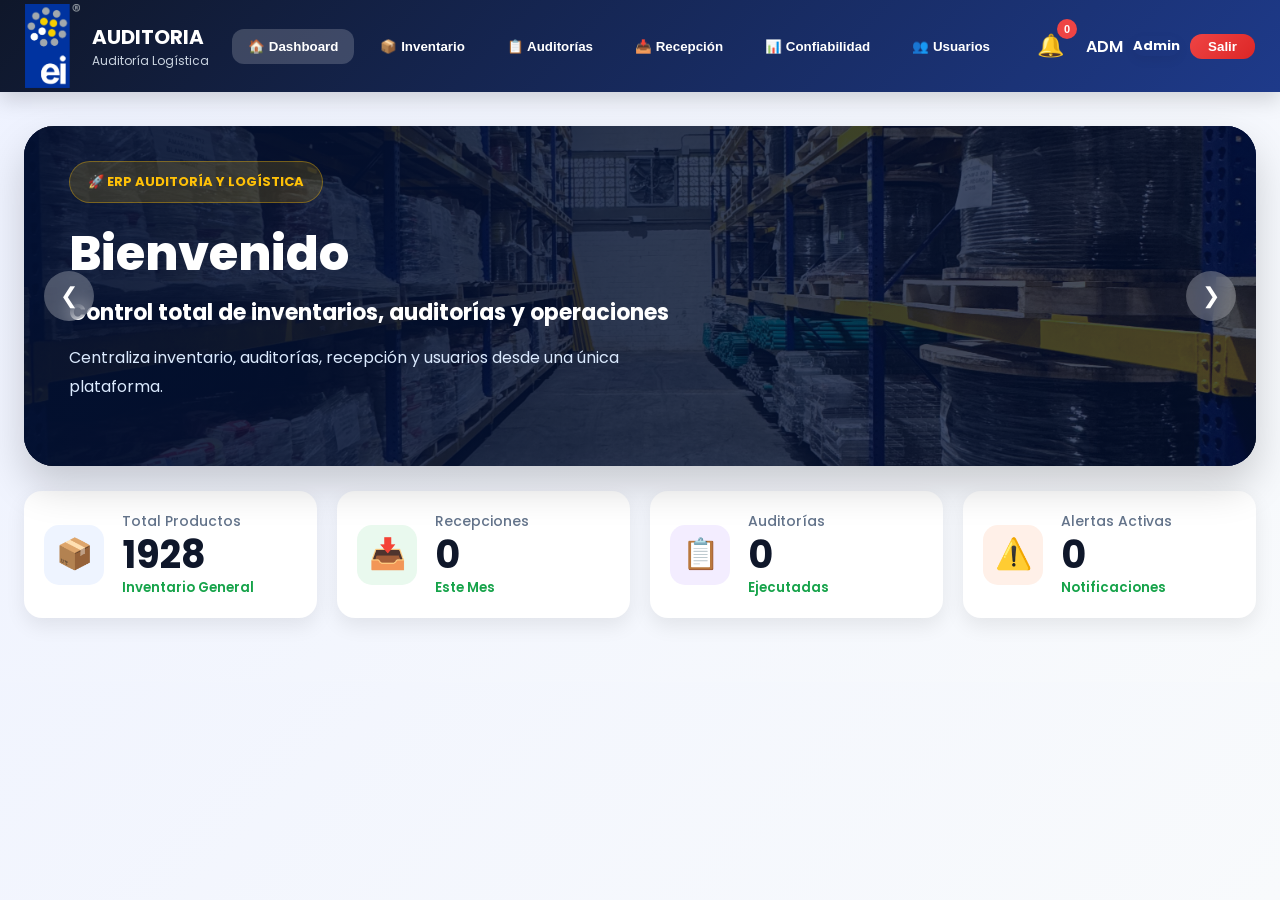
==== dashboard.html @ c4b6c6f2 "Add files via upload" ====
<!DOCTYPE html>  
<head>

<meta charset="UTF-8">
<meta name="viewport" content="width=device-width, initial-scale=1.0">

<title>Audit System</title>

<link rel="stylesheet" href="css/styles.css">
<link rel="stylesheet" href="css/confiabilidad.css">

<link rel="stylesheet"
href="https://cdnjs.cloudflare.com/ajax/libs/font-awesome/6.5.2/css/all.min.css">

</head>
<body>

<div class="dashboard"> 

  <header class="top-navbar">

  <div class="navbar-logo">

    <img
      src="img/logo-electro.png.png"
      alt="Logo"
    >

    <div>

      <h2>AUDITORIA</h2>

      <p>Auditoría Logística</p>

    </div>

  </div>

  <nav class="navbar-menu">

    <button
      id="dashboardMenu"
      class="nav-btn active"
    >
      🏠 Dashboard
    </button>

    <button
      id="inventarioMenu"
      class="nav-btn"
    >
      📦 Inventario
    </button>

    <button
      id="auditoriasMenu"
      class="nav-btn"
    >
      📋 Auditorías
    </button>

    <button
      id="recepcionMenu"
      class="nav-btn"
    >
      📥 Recepción
    </button>
<button
      id="confiabilidadMenu"
      class="nav-btn"
>

      📊 Confiabilidad

</button>
    <button
      id="usuariosMenu"
      class="nav-btn"
    >
      👥 Usuarios
    </button>

  </nav>

  <div class="navbar-actions">

    <div class="hero-notification">

      <button
        class="notification-btn"
        id="campanaBtn"
      >

        🔔

        <span
          class="notification-count"
          id="contadorNotificaciones"
        >
          0
        </span>

      </button>

      <div
        id="panelNotificaciones"
        class="notifications-dropdown"
      >

        <div
          id="listaNotificaciones"
          class="notifications-list"
        ></div>

      </div>

    </div>

    <div class="navbar-user">

<div class="navbar-user">

  <div class="user-avatar">

    <span id="userIniciales">
      ADM
    </span>

  </div>

  <div class="user-info">

    <span id="usuarioNombre">
      Admin
    </span>

  </div>

</div>

    <button
      id="cerrarSesionBtn"
      class="logout-mini"
    >
      Salir
    </button>

  </div>

</header>

  <main class="main-content">
    
    <section class="content" id="mainContent">
<div class="hero-dashboard">

  <div class="hero-controls">

  <button onclick="slideAnterior()">
    ❮
  </button>

  <button onclick="slideSiguiente()">
    ❯
  </button>

</div>

  <div class="hero-slides">

    <div class="hero-slide active">
      <img src="img/imagem.jpg.jpg">
    </div>

    <div class="hero-slide">
      <img src="img/imagen2.jpg">
    </div>

    <div class="hero-slide">
      <img src="img/imagen22.jpg">
    </div>

  </div>

  <div class="hero-overlay"></div>

  <div class="hero-content">

    <div class="hero-left">

      <span class="hero-badge">
        🚀 ERP AUDITORÍA Y LOGÍSTICA
      </span>

      <h1>
        Bienvenido
        <span id="heroUsuario"></span>
      </h1>

      <h2>
        Control total de inventarios, auditorías y operaciones
      </h2>

      <p>
        Centraliza inventario, auditorías, recepción y usuarios
        desde una única plataforma.
      </p>

    </div>

  </div>

</div>

<div class="dashboard-kpis">

  <div class="dashboard-kpi products">

    <div class="kpi-icon">
      📦
    </div>

    <div class="kpi-info">

      <span>
        Total Productos
      </span>

      <strong id="heroInventario">
        1928
      </strong>

      <small>
        Inventario General
      </small>

    </div>

  </div>

  <div class="dashboard-kpi recepciones">

    <div class="kpi-icon">
      📥
    </div>

    <div class="kpi-info">

      <span>
        Recepciones
      </span>

      <strong id="heroRecepciones">
        0
      </strong>

      <small>
        Este Mes
      </small>

    </div>

  </div>

  <div class="dashboard-kpi auditorias">

    <div class="kpi-icon">
      📋
    </div>

    <div class="kpi-info">

      <span>
        Auditorías
      </span>

      <strong id="heroAuditorias">
        0
      </strong>

      <small>
        Ejecutadas
      </small>

    </div>

  </div>

  <div class="dashboard-kpi alertas">

    <div class="kpi-icon">
      ⚠️
    </div>

    <div class="kpi-info">

      <span>
        Alertas Activas
      </span>

      <strong id="heroNovedades">
        0
      </strong>

      <small>
        Notificaciones
      </small>

    </div>

  </div>

</div>

    </section>

  </main>

</div>

<!-- =========================
LIBRERIAS
========================= -->

<script src="https://cdnjs.cloudflare.com/ajax/libs/xlsx/0.18.5/xlsx.full.min.js"></script>

<script src="https://cdnjs.cloudflare.com/ajax/libs/jspdf/2.5.1/jspdf.umd.min.js"></script>
<script src="https://cdn.jsdelivr.net/npm/@supabase/supabase-js@2"></script>

<script src="../js/dashboard-recepcion.js"></script>
<!-- =========================
GLOBAL
========================= -->

<!-- =========================
DASHBOARD
========================= -->

<script
  src="js/dashboard.js?v=30"
  defer
></script>

</body>
</html>
---- css/styles.css ----
/* =========================
IMPORT FUENTE
========================= */

@import url('https://fonts.googleapis.com/css2?family=Poppins:wght@300;400;500;600;700&display=swap');

/* =========================
RESET
========================= */

*{
  margin:0;
  padding:0;
  box-sizing:border-box;
  
}

html,
body{

  width:100%;
  min-height:100%;

  overflow-x:hidden;

  background:
  linear-gradient(
    135deg,
    #eef2ff,
    #f8fafc
  );

  font-family:'Poppins',sans-serif;

  color:#0f172a;

}

/* =========================
LAYOUT
========================= */


/* =========================
SIDEBAR
========================= */




.logo img{

  width:55px;

  margin:0;

}

.logo h2{

  color:white;

  font-size:18px;

  margin:0;

}

.logo p{

  color:#cbd5e1;

  font-size:11px;

}


.sidebar li:hover{

  background:
  rgba(255,255,255,.08);

  transform:
  translateX(3px);

}

.sidebar .active{

  background:
  linear-gradient(
    135deg,
    #2563eb,
    #1d4ed8
  );

}

.logout-btn:hover{

  transform:
  translateY(-2px);

}

/* =========================
MAIN
========================= */



/* =========================
TOPBAR
========================= */

.topbar{

  height:76px;

  background:
  rgba(255,255,255,.92);

  backdrop-filter:blur(12px);

  display:flex;

  align-items:center;

  justify-content:space-between;

  padding:0 26px;

  position:sticky;

  top:0;

  z-index:999;

  border-bottom:
  1px solid #e2e8f0;

}

.topbar h1{

  font-size:26px;

  font-weight:700;

}

.topbar-right{

  display:flex;

  align-items:center;

  gap:14px;

}

.user-info{

  border-radius:14px;

  font-weight:700;

  font-size:13px;

  box-shadow:
  0 4px 12px rgba(0,0,0,.06);

}

/* =========================
CONTENT
========================= */

.content{

  padding:24px;

}

/* =========================
WELCOME
========================= */

.welcome-banner{

  background:
  linear-gradient(
    135deg,
    #0f172a,
    #2563eb
  );

  border-radius:24px;

  padding:28px;

  color:white;

  margin-bottom:24px;

}

.welcome-left{

  display:flex;

  align-items:center;

  gap:20px;

}

.welcome-icon{

  width:68px;
  height:68px;

  border-radius:18px;

  background:
  rgba(255,255,255,.12);

  display:flex;

  align-items:center;

  justify-content:center;

  font-size:28px;

}

.welcome-banner h1{

  font-size:32px;

  margin-bottom:6px;

}
.welcome-banner p{

  font-size:14px;

  line-height:1.7;

}
/* =========================
CARDS
========================= */

.module-card,
.dashboard-card,
.kpi-card{

  background:white;

  border-radius:20px;

  border:
  1px solid #e2e8f0;

  padding:20px;

  margin-bottom:20px;

  box-shadow:
  0 4px 16px rgba(15,23,42,.06);

}

.dashboard-grid{

  display:grid;

  grid-template-columns:
  repeat(auto-fit,minmax(220px,1fr));

  gap:18px;

}

.dashboard-card{

  transition:.25s;

  cursor:pointer;

}

.dashboard-card:hover{

  transform:
  translateY(-4px);

}

.card-icon{

  width:58px;
  height:58px;

  border-radius:16px;

  background:
  linear-gradient(
    135deg,
    #dbeafe,
    #bfdbfe
  );

  display:flex;

  align-items:center;

  justify-content:center;

  font-size:24px;

  margin-bottom:14px;

}
.dashboard-card h3{

  font-size:20px;

  margin-bottom:8px;

}

.dashboard-card p{

  color:#64748b;

  line-height:1.6;

  font-size:13px;

}

/* =========================
KPI
========================= */

.kpi-grid{

  display:grid;

  grid-template-columns:
  repeat(auto-fit,minmax(150px,1fr));

  gap:14px;

}

.kpi-card span{

  font-size:12px;

  color:#64748b;

}
.kpi-card h3{

  font-size:24px;

  margin-top:6px;

}
/* =========================
FORMS
========================= */

.form-grid{

  display:grid;

  grid-template-columns:
  repeat(auto-fit,minmax(220px,1fr));

  gap:16px;

}

.input-group{

  display:flex;

  flex-direction:column;

}

.input-group label{

  margin-bottom:6px;

  font-size:13px;

  font-weight:600;

}

.input-group input,
.input-group select,
.input-group textarea{

  width:100%;

  padding:13px 14px;

  border:
  1px solid #cbd5e1;

  border-radius:14px;

  font-size:13px;

  transition:.25s;

}

.input-group input:focus,
.input-group select:focus,
.input-group textarea:focus{

  outline:none;

  border-color:#2563eb;

  box-shadow:
  0 0 0 4px rgba(37,99,235,.10);

}

/* =========================
BUTTONS
========================= */

.button-group{

  display:flex;

  gap:8px;

  flex-wrap:wrap;

  margin-top:18px;

}
.btn-primary,
.btn-success,
.btn-danger,
.btn-editar,
.btn-eliminar,
.btn-pdf,
.btn-ver{

  display:inline-flex;
  align-items:center;
  justify-content:center;

  min-width:72px;

  height:34px;

  padding:0 14px;

  border:none;

  border-radius:12px;

  font-size:11px;

  font-weight:700;

  cursor:pointer;

  transition:.25s;

  box-shadow:
  0 4px 10px rgba(0,0,0,.10);

}

.btn-primary,
.btn-ver{

  background:
  linear-gradient(
    135deg,
    #0f172a,
    #2563eb
  );

  color:white;

}

.btn-success{

  background:
  linear-gradient(
    135deg,
    #10b981,
    #059669
  );

  color:white;

}

.btn-danger,
.btn-eliminar{

  background:
  linear-gradient(
    135deg,
    #ef4444,
    #dc2626
  );

  color:white;

}

.btn-editar{

  background:
  linear-gradient(
    135deg,
    #facc15,
    #eab308
  );

  color:#111827;

}

.btn-pdf{

  background:
  linear-gradient(
    135deg,
    #111827,
    #1e3a8a
  );

  color:white;

}

.btn-success:hover,
.btn-danger:hover,
.btn-editar:hover,
.btn-eliminar:hover,
.btn-pdf:hover,
.btn-ver:hover{

  transform:
  translateY(-2px);

}

/* =========================
TABLAS
========================= */

.table-container{

  overflow-x:auto;

}

table{

  width:100%;

  border-collapse:collapse;

}

thead{

  background:
  linear-gradient(
    135deg,
    #0f172a,
    #1e3a8a
  );

  color:white;

}

th{

  padding:14px 10px;

  text-align:center;

  font-size:12px;

  white-space:nowrap;

}

td{
font-size:12px;

  line-height:1.5;

  vertical-align:middle;

  text-align:center;

}

tbody tr{

  border-bottom:
  1px solid #eef2ff;

}

tbody tr:hover{

  background:
  rgba(37,99,235,.04);

}

.acciones-tabla{

  display:flex;

  align-items:center;

  justify-content:center;

  gap:6px;

  flex-wrap:wrap;

}

/* =========================
ESTADOS
========================= */

.estado-pendiente,
.estado-revision,
.estado-cerrado,
.estado-dañado,
.estado-faltante,
.estado-sobrante{

  padding:7px 12px;

  border-radius:30px;

  font-size:11px;

  font-weight:700;

  display:inline-flex;

  align-items:center;

  justify-content:center;

}

.estado-pendiente{

  background:#fee2e2;

  color:#dc2626;

}

.estado-revision{

  background:#fef3c7;

  color:#d97706;

}

.estado-cerrado{
  
  color:#16a34a;

}

.estado-dañado{

  background:#fee2e2;

  color:#dc2626;

}

.estado-faltante{

  background:#ffedd5;

  color:#ea580c;

}


.estado-sobrante{

  background:#dbeafe;

  color:#2563eb;

}


/* =========================
NOTIFICACIONES PREMIUM
========================= */

.notifications-container{

  position: relative;

  display: flex;

  align-items: center;

}

.notification-btn{

  width:42px;

  height:42px;

  border:none;

  background:transparent;

  color:white;

  font-size:22px;

  cursor:pointer;

  position:relative;

  box-shadow:none;

}


.notification-btn:hover{

  transform: translateY(-3px);

  background: linear-gradient(
    135deg,
    #2563eb,
    #1d4ed8
  );

}

.notification-count{

  position:absolute;

  top:-6px;

  right:-6px;

  width:20px;

  height:20px;

  border-radius:50%;

  background:#ef4444;

  color:white;

  font-size:11px;

  font-weight:700;

  display:flex;

  align-items:center;

  justify-content:center;

}

.notifications-dropdown{

  position: absolute;

  top: 68px;

  right: 0;

  width: 380px;

  max-height: 500px;

  overflow: hidden;

  border-radius: 22px;

  background: rgba(15,23,42,0.97);

  backdrop-filter: blur(12px);

  border: 1px solid rgba(255,255,255,0.08);

  box-shadow:
  0 20px 45px rgba(0,0,0,0.35);

  opacity: 0;

  visibility: hidden;

  transform: translateY(-10px);

  transition: all 0.3s ease;

  z-index: 9999;

}

.notifications-dropdown.active{

  opacity: 1;

  visibility: visible;

  transform: translateY(0);

}

.notifications-header{

  display: flex;

  align-items: center;

  justify-content: space-between;

  padding: 18px 20px;

  border-bottom: 1px solid rgba(255,255,255,0.08);

}


.notifications-header h3{

  color:white;

}


.btn-limpiar-noti{

  border:none;

  padding:8px 14px;

  border-radius:10px;

  background:rgba(255,255,255,.15);

  color:white;

  cursor:pointer;

}


.notifications-list{

  max-height:420px;

  overflow-y:auto;

  padding:12px;

}


.notificacion-item{

  padding:16px;

  margin-bottom:12px;

  border-radius:16px;

  background:rgba(255,255,255,.05);

  border:1px solid rgba(255,255,255,.06);

}


.notificacion-item p{

  color:#f8fafc;

  font-size:14px;

  line-height:1.5;

  margin-bottom:8px;

}


.notificacion-item span{

  color:#94a3b8;

  font-size:12px;

}

/* =========================
RESPONSIVE
========================= */

@media(max-width:1024px){

  .sidebar{
    width:220px;
  }

  .main-content{
    margin-left:220px;
    width:calc(100% - 220px);
  }

}





@media(max-width:768px){

  .dashboard{
    flex-direction:column;
  }

  .sidebar{
    position:relative;
    width:100%;
    height:auto;
  }

  .main-content{
    margin-left:0;
    width:100%;
  }

  .topbar{
    flex-direction:column;
    align-items:flex-start;
    gap:15px;
    height:auto;
    padding:16px;
  }

  .content{
    padding:16px;
  }

  .form-grid{
    grid-template-columns:1fr;
  }

  .notifications-dropdown{

    width:95vw;

    right:-15px;

  }

 .modal-gestion-content{

width:90%;

max-width:900px;

max-height:85vh;

overflow-y:auto;

border-radius:24px;

}

}

/* =====================================
INFORMACION PRODUCTO PREMIUM
===================================== */

.producto-layout{

  display:grid;

  grid-template-columns:
  1.8fr 220px;

  gap:18px;

  align-items:stretch;

}





.producto-info{

  display:grid;

  grid-template-columns:
  repeat(2,minmax(220px,1fr));

  gap:14px;

}





.info-card{

  background:
  linear-gradient(
    135deg,
    #f8fafc,
    #eef2ff
  );

  border:
  1px solid #dbeafe;

  border-radius:18px;

  padding:18px;

  min-height:95px;

  display:flex;

  flex-direction:column;

  justify-content:center;

}





.info-card span{

  font-size:12px;

  color:#64748b;

  margin-bottom:6px;

}





.info-card strong{

  font-size:18px;

  color:#0f172a;

  word-break:break-word;

}





.diferencia-card{

  background:
  linear-gradient(
    135deg,
    #0f172a,
    #2563eb
  );

  border-radius:20px;

  color:white;

  display:flex;

  flex-direction:column;

  justify-content:center;

  align-items:center;

  padding:20px;

}





.diferencia-card span{

  font-size:13px;

  opacity:.85;

  margin-bottom:8px;

}





.diferencia-card h2{

  font-size:42px;

  font-weight:700;

}





@media(max-width:900px){

  .producto-layout{

    grid-template-columns:1fr;

  }

  .producto-info{

    grid-template-columns:1fr;

  }

}

/* =====================================
PERMISOS USUARIOS PREMIUM
===================================== */

.permisos-container{

  margin-top:30px;

  display:grid;

  grid-template-columns:
  repeat(auto-fit,minmax(280px,1fr));

  gap:20px;

}





.permisos-title{

  grid-column:1/-1;

  font-size:24px;

  font-weight:700;

  color:#0f172a;

  margin-bottom:10px;

}





.permiso-card{

  background:
  linear-gradient(
    135deg,
    #ffffff,
    #f8fafc
  );

  border:
  1px solid #dbeafe;

  border-radius:22px;

  padding:22px;

  box-shadow:
  0 8px 24px rgba(15,23,42,.06);

  transition:.25s;

}





.permiso-card:hover{

  transform:
  translateY(-4px);

  box-shadow:
  0 14px 30px rgba(37,99,235,.12);

}





.permiso-card h4{

  font-size:20px;

  font-weight:700;

  margin-bottom:18px;

  color:#0f172a;

}





.permiso-item{

  display:flex;

  align-items:center;

  justify-content:space-between;

  margin-bottom:12px;

  padding:10px 12px;

  border-radius:14px;

  background:#f8fafc;

  border:
  1px solid #e2e8f0;

}





.permiso-item span{

  font-size:14px;

  font-weight:600;

  color:#334155;

}

/* =====================================
SWITCH PREMIUM
===================================== */

.switch{

  position:relative;

  display:inline-block;

  width:52px;

  height:28px;

}

.switch input{

  opacity:0;

  width:0;

  height:0;

}

.slider{

  position:absolute;

  cursor:pointer;

  top:0;

  left:0;

  right:0;

  bottom:0;

  background:#cbd5e1;

  transition:.25s;

  border-radius:50px;

}

.slider:before{

  position:absolute;

  content:"";

  height:20px;

  width:20px;

  left:4px;

  bottom:4px;

  background:white;

  transition:.25s;

  border-radius:50%;

  box-shadow:
  0 2px 6px rgba(0,0,0,.2);

}

.switch input:checked + .slider{

  background:
  linear-gradient(
    135deg,
    #2563eb,
    #1d4ed8
  );

}

.switch input:checked + .slider:before{

  transform:
  translateX(24px);

}





/* =====================================
RESPONSIVE
===================================== */

@media(max-width:768px){

  .permisos-container{

    grid-template-columns:1fr;

  }

}





/* =====================================
BOTONES ACCIONES
===================================== */

.btn-accion{

  width:42px;

  height:42px;

  border:none;

  border-radius:12px;

  background:#f8fafc;

  cursor:pointer;

  font-size:16px;

  transition:.25s;

  border:1px solid #e2e8f0;

}

.btn-accion:hover{

  transform:translateY(-2px);

  background:white;

  box-shadow:
  0 8px 18px rgba(0,0,0,.08);

}

.btn-bloqueado{

  opacity:.45;

  cursor:not-allowed !important;

  filter:grayscale(100%);

}

.btn-bloqueado:hover{

  transform:none !important;

}

.gestion-layout{

display:grid;

grid-template-columns:380px 1fr;

gap:24px;

align-items:start;

}

.gestion-formulario{

background:white;

border:1px solid #e2e8f0;

border-radius:20px;

padding:22px;

}

.gestion-historial{

background:white;

border:1px solid #e2e8f0;

border-radius:20px;

padding:22px;

min-height:350px;

}

@media(max-width:900px){

.gestion-layout{


grid-template-columns:1fr;


}

}

/* =====================================
MODAL GESTION ERP
===================================== */

.modal-gestion{

  position:fixed;

  inset:0;

  background:rgba(15,23,42,.75);

  backdrop-filter:blur(8px);

  display:none;

  justify-content:center;

  align-items:center;

  z-index:99999;

  padding:20px;

}

.modal-gestion.active{

  display:flex;

}

.modal-gestion-content{

  width:95%;

  max-width:1200px;

  max-height:90vh;

  overflow:hidden;

  background:white;

  border-radius:24px;

  box-shadow:
  0 30px 80px rgba(0,0,0,.35);

  display:flex;

  flex-direction:column;

}

.modal-gestion-header{

  background:
  linear-gradient(
    135deg,
    #0f172a,
    #1e3a8a
  );

  color:white;

  padding:24px 30px;

  display:flex;

  justify-content:space-between;

  align-items:center;

}

.modal-gestion-header h2{

  font-size:32px;

  margin-bottom:4px;

}

.modal-gestion-header p{

  color:#cbd5e1;

}

.cerrar-modal-btn{

  width:52px;

  height:52px;

  border:none;

  border-radius:14px;

  background:rgba(255,255,255,.12);

  color:white;

  font-size:28px;

  cursor:pointer;

}

.modal-gestion-body{

  flex:1;

  overflow-y:auto;

  padding:28px;

  background:#f8fafc;

}

.modal-gestion-footer{

  display:flex;

  justify-content:flex-end;

  gap:12px;

  padding:20px 28px;

  background:white;

  border-top:1px solid #e2e8f0;

}

/* =====================================
TIMELINE GESTIÓN COMPRAS
===================================== */

.timeline-item{

  background:#ffffff;

  border:1px solid #e2e8f0;

  border-left:6px solid #2563eb;

  border-radius:18px;

  padding:18px;

  margin-bottom:18px;

  box-shadow:
  0 6px 18px rgba(15,23,42,.06);

  transition:.25s;

}

.timeline-item:hover{

  transform:translateY(-2px);

  box-shadow:
  0 12px 28px rgba(37,99,235,.12);

}

.timeline-comentario{

  color:#334155;

  font-size:14px;

  line-height:1.9;

  word-break:break-word;

}

/* Scroll elegante */

#timelineSeguimiento{

  max-height:600px;

  overflow-y:auto;

  padding-right:6px;

}

#timelineSeguimiento::-webkit-scrollbar{

  width:8px;

}

#timelineSeguimiento::-webkit-scrollbar-track{

  background:#e2e8f0;

  border-radius:20px;

}

#timelineSeguimiento::-webkit-scrollbar-thumb{

  background:#94a3b8;

  border-radius:20px;

}

#timelineSeguimiento::-webkit-scrollbar-thumb:hover{

  background:#64748b;

}

/* Sin historial */

.sin-notificaciones{

  display:flex;

  justify-content:center;

  align-items:center;

  min-height:180px;

  color:#94a3b8;

  font-size:14px;

  font-weight:600;

}



.timeline-top{

  display:flex;

  justify-content:flex-start;

  margin-bottom:14px;

}

.timeline-badge{

  display:inline-flex;

  align-items:center;

  justify-content:center;

  padding:8px 14px;

  border-radius:30px;

  font-size:12px;

  font-weight:700;

}

/* ESTADOS */

.estado-pendiente-badge{

  background:#fee2e2;

  color:#dc2626;

}

.estado-gestion-badge{

  background:#fef3c7;

  color:#b45309;

}

.estado-contacto-badge{

  background:#ffedd5;

  color:#ea580c;

}

.estado-espera-badge{

  background:#dbeafe;

  color:#2563eb;

}

.estado-solucionado-badge{

  background:#dcfce7;

  color:#16a34a;

}

.estado-cerrado-badge{

  background:#bbf7d0;

  color:#15803d;

}

.estado-default{

  background:#e2e8f0;

  color:#475569;

}


/* =====================================
MODAL OBSERVACIÓN ERP
===================================== */

.modal-observacion{
  position: fixed;
  inset: 0;
  background: rgba(15,23,42,.75);
  backdrop-filter: blur(8px);
  display: none;
  justify-content: center;
  align-items: center;
  z-index: 999999;
  padding: 20px;
}

.modal-observacion.active{
  display: flex;
}

.modal-observacion-content{
  width: 95%;
  max-width: 850px;
  max-height: 85vh;
  overflow: hidden;
  background: white;
  border-radius: 24px;
  box-shadow: 0 30px 80px rgba(0,0,0,.35);
  display: flex;
  flex-direction: column;
}

.modal-observacion-header{
  background: linear-gradient(
    135deg,
    #0f172a,
    #1e3a8a
  );
  color: white;
  padding: 24px 30px;
  display: flex;
  justify-content: space-between;
  align-items: center;
}

.modal-observacion-header h2{
  font-size: 28px;
  margin-bottom: 4px;
}

.modal-observacion-header p{
  color: #cbd5e1;
  font-size: 13px;
}

.modal-observacion-body{
  padding: 28px;
  overflow-y: auto;
  flex: 1;
  background: #f8fafc;
  color: #334155;
  line-height: 2;
  font-size: 15px;
  white-space: pre-wrap;
}

.modal-observacion-footer{
  padding: 18px 28px;
  border-top: 1px solid #e2e8f0;
  display: flex;
  justify-content: flex-end;
  background: white;
}

/* =====================================
BOTÓN SIESA
===================================== */

.btn-siesa,
.btn-primary,
.btn-success,
.btn-ver{

  height:33px;

  padding:0 18px;

  border:none;

  border-radius:11px;

  background:
  linear-gradient(
    135deg,
    #0f172a,
    #2563eb
  );

  color:white;

  font-size:11px;

  font-weight:600;

  cursor:pointer;

  transition:.25s;

  box-shadow:
  0 8px 20px rgba(37,99,235,.25);

}

.btn-siesa:hover,
.btn-primary:hover,
.btn-success:hover,
.btn-ver:hover{

  transform:
  translateY(-2px);

}

.btn-siesa:hover{
  transform: translateY(-2px);
  box-shadow: 0 12px 25px rgba(37,99,235,.35);
}

/* =====================================
MODAL ALERTA PREMIUM
===================================== */

.modal-alerta{
  position: fixed;
  inset: 0;
  background: rgba(15,23,42,.75);
  backdrop-filter: blur(8px);
  display: none;
  justify-content: center;
  align-items: center;
  z-index: 999999;
}

.modal-alerta.active{
  display: flex;
}

.modal-alerta-content{
  width: 90%;
  max-width: 700px;
  background: white;
  border-radius: 30px;
  padding: 50px;
  text-align: center;
  position: relative;
  box-shadow: 0 25px 70px rgba(0,0,0,.25);
}

.cerrar-alerta{
  position: absolute;
  top: 20px;
  right: 20px;
  width: 50px;
  height: 50px;
  border: none;
  border-radius: 50%;
  background: #fef2f2;
  color: #ef4444;
  font-size: 24px;
  cursor: pointer;
}

.alerta-icon{
  width: 140px;
  height: 140px;
  margin: auto;
  margin-bottom: 20px;
  border-radius: 50%;
  background: #ffe4e6;
  display: flex;
  justify-content: center;
  align-items: center;
  font-size: 70px;
}

.modal-alerta-content h2{
  font-size: 56px;
  color: #0f172a;
  margin-bottom: 10px;
}

.modal-alerta-content h3{
  font-size: 28px;
  color: #475569;
  margin-bottom: 15px;
}

.modal-alerta-content p{
  color: #64748b;
  font-size: 18px;
  margin-bottom: 30px;
}

.btn-alerta{
  border: none;
  height: 60px;
  padding: 0 40px;
  border-radius: 16px;
  background: linear-gradient(
    135deg,
    #fb7185,
    #f43f5e
  );
  color: white;
  font-size: 20px;
  font-weight: 700;
  cursor: pointer;
}

/* =====================================
MODAL NOVEDADES INVENTARIO
===================================== */

.modal-novedad{
  position: fixed;
  inset: 0;
  background: rgba(15,23,42,.75);
  backdrop-filter: blur(8px);
  display: none;
  justify-content: center;
  align-items: center;
  z-index: 999999;
  padding: 20px;
}

.modal-novedad.active{
  display: flex;
  animation: fadeModal .3s ease;
}

.modal-novedad-content{
  width: 100%;
  max-width: 900px;
  background: white;
  border-radius: 24px;
  overflow: hidden;
  box-shadow: 0 25px 70px rgba(0,0,0,.25);
}

.modal-novedad-header{
  padding: 25px 30px;
  border-bottom: 1px solid #e5e7eb;
  display: flex;
  justify-content: space-between;
  align-items: center;
}

.modal-novedad-header h2{
  margin: 0;
  color: #0f172a;
  font-size: 26px;
}

.modal-novedad-header p{
  margin-top: 5px;
  color: #64748b;
  font-size: 14px;
}

.modal-novedad-body{
  padding: 30px;
}

.modal-novedad-body textarea{
  min-height: 120px;
  resize: vertical;
}

.modal-novedad-footer{
  border-top: 1px solid #e5e7eb;
  padding: 20px 30px;
  display: flex;
  justify-content: flex-end;
  gap: 15px;
}

.cerrar-modal-btn{
  width: 42px;
  height: 42px;
  border: none;
  border-radius: 50%;
  background: #f1f5f9;
  cursor: pointer;
  font-size: 18px;
  transition: .3s;
}

.cerrar-modal-btn:hover{
  background: #e2e8f0;
}

/* =====================================
ANIMACIÓN
===================================== */

@keyframes fadeModal{

  from{
    opacity: 0;
    transform: translateY(20px);
  }

  to{
    opacity: 1;
    transform: translateY(0);
  }

}

/* =====================================
RESPONSIVE
===================================== */

@media(max-width:768px){

  .modal-novedad-content{
    max-height: 90vh;
    overflow: auto;
  }

}

.btn-warning{

  background:
  linear-gradient(
    135deg,
    #ef4444,
    #dc2626
  );

  color:white;

  border:none;

  padding:0 16px;

  height:42px;

  border-radius:14px;

  font-weight:600;

  cursor:pointer;

  transition:.3s;
  font-size: 11px;
    height: 33px;

}

/* ========================================
   HERO DASHBOARD PREMIUM
======================================== */

.hero-dashboard{

  position:relative;

  width:100%;

  min-height:320px;

  border-radius:30px;

  overflow:hidden;

  background:
  linear-gradient(
    90deg,
    rgba(3,17,50,.92),
    rgba(3,17,50,.75)
  ),
   url('../img/imagem.jpg.jpg');

  background-size:cover;

  background-position:center;

  background-repeat:no-repeat;

  box-shadow:
  0 20px 40px rgba(0,0,0,.18);

}

.hero-dashboard{
  position:relative;
  overflow:hidden;
}

.hero-slides{
  position:absolute;
  inset:0;
  z-index:1;
}

.hero-slide{
  position:absolute;
  width:100%;
  height:100%;
  opacity:0;
  transition:opacity 1.5s ease;
}

.hero-slide.active{
  opacity:1;
}

.hero-slide img{
  width:100%;
  height:100%;
  object-fit:cover;
}

.hero-overlay{
  position:absolute;
  inset:0;

  background:
  linear-gradient(
    90deg,
    rgba(3,17,50,.92),
    rgba(3,17,50,.70)
  );

  z-index:2;
}

.hero-content{
  position:relative;
  z-index:3;
}

.hero-content{

  display:flex;

  justify-content:space-between;

  align-items:center;

  gap:50px;

  padding:35px 45px;

  min-height:0px;

}

.hero-left{

  flex:1;

}

.hero-right{

  width:280px;

  display:grid;

  grid-template-columns:1fr 1fr;

  gap:12px;

}

.hero-badge{

  display:inline-flex;

  align-items:center;

  padding:10px 18px;

  background:rgba(255,193,7,.15);

  color:#ffc107;

  border:1px solid rgba(255,193,7,.35);

  border-radius:50px;

  font-size:13px;

  font-weight:700;

  margin-bottom:25px;

}

.hero-left h1{

  font-size:48px;

  line-height:1.1;

  color:white;

  font-weight:800;

  margin-bottom:15px;

}

.hero-left h2{
  font-size:22px;
  margin-bottom:15px;
  color:white;
}

.hero-left p{

  color:#dbeafe;

  font-size:16px;

  line-height:1.8;

  max-width:600px;

  margin-bottom:30px;

}

.hero-buttons{
  display:flex;
  gap:12px;
  margin-top:25px;
}
  color:white;

  font-weight:700;

  cursor:pointer;

}

.btn-secondary{

  height:48px;

  padding:0 24px;

  border:none;

  border-radius:14px;

  background:rgba(255,255,255,.12);

  color:white;

  border:1px solid rgba(255,255,255,.20);

  cursor:pointer;

}

.hero-kpi{

  background:white;

  border-radius:18px;

  padding:14px 18px;

  min-height:95px;

  display:flex;

  flex-direction:column;

  justify-content:center;

  box-shadow:
  0 8px 20px rgba(0,0,0,.10);

}

.hero-kpi span{

  display:block;

  color:#64748b;

  font-size:13px;

  margin-bottom:10px;

}

.hero-kpi strong{

  font-size:34px;

  color:#0f172a;

  font-weight:800;

}

.hero-kpi h2,
.hero-kpi strong{

  font-size:34px;

  font-weight:800;

  margin-top:5px;

}




/* ========================================
   ACCESOS RAPIDOS
======================================== */

.quick-access{

  margin-top:40px;

}

.quick-access h2{

  font-size:32px;

  font-weight:800;

  margin-bottom:25px;

}

.quick-grid{

  display:grid;

  grid-template-columns:
  repeat(auto-fit,minmax(260px,1fr));

  gap:20px;

}

.quick-card{

  background:white;

  border-radius:22px;

  padding:28px;

  cursor:pointer;

  border:1px solid #e2e8f0;

  transition:.3s;

  box-shadow:
  0 8px 25px rgba(0,0,0,.06);

}

.quick-card:hover{

  transform:translateY(-5px);

  box-shadow:
  0 18px 35px rgba(37,99,235,.12);

}

.quick-icon{

  width:60px;

  height:60px;

  border-radius:16px;

  background:
  linear-gradient(
    135deg,
    #2563eb,
    #1d4ed8
  );

  color:white;

  display:flex;

  align-items:center;

  justify-content:center;

  font-size:28px;

  margin-bottom:18px;

}

.quick-card h3{

  font-size:24px;

  margin-bottom:10px;

}

.quick-card p{

  color:#64748b;

  font-size:15px;

}

/* ========================================
   ACTIVIDAD RECIENTE
======================================== */

.activity-panel{

  margin-top:40px;

  background:white;

  border-radius:24px;

  padding:30px;

  border:1px solid #e2e8f0;

  box-shadow:
  0 8px 25px rgba(0,0,0,.06);

}

.activity-header{

  margin-bottom:20px;

}

.activity-header h2{

  font-size:30px;

  font-weight:800;

}

.activity-item{

  display:flex;

  align-items:center;

  gap:15px;

  padding:18px 0;

  border-bottom:
  1px solid #e2e8f0;

}

.activity-item:last-child{

  border-bottom:none;

}

.activity-item span{

  font-size:22px;

}

.activity-item p{

  color:#475569;

}

/* ========================================
RESPONSIVE
======================================== */

@media(max-width:1100px){

.hero-content{

```
flex-direction:column;

align-items:flex-start;
```

}

.hero-right{

```
width:100%;
```

}

}

@media(max-width:768px){

.hero-content{

```
padding:30px;
```

}

.hero-left h1{

```
font-size:42px;

font-weight:800;

margin-bottom:8px;
```

}

.hero-left h2{

```
font-size:24px;
```

}

.hero-kpis-grid{

```
grid-template-columns:1fr;
```

}

.quick-grid{

```
grid-template-columns:1fr;
```

}

}

/* ========================================
PANEL SUPERIOR HERO
======================================== */

.hero-topbar{

display:flex;

justify-content:flex-end;

align-items:center;

gap:12px;

}

/* ========================================
USUARIO
======================================== */

.hero-user{

display:flex;

align-items:center;

gap:10px;

height:50px;

padding:0 16px;

border-radius:16px;

background:rgba(255,255,255,.15);

backdrop-filter:blur(12px);

color:white;

font-weight:600;

}

.hero-avatar{

width:38px;

height:38px;

border-radius:50%;

background:#2563eb;

display:flex;

align-items:center;

justify-content:center;

color:white;

font-size:16px;

}

/* ========================================
CAMPANA
======================================== */

.hero-notification{

position:relative;

}

.hero-notification .notification-btn{

border:none;

border-radius:16px;

background:;

cursor:pointer;

display:flex;

align-items:center;

justify-content:center;

box-shadow:;

}

/* ========================================
KPI DERECHA
======================================== */

.hero-right{

width:420px;

display:flex;

flex-direction:column;

gap:15px;

}

.hero-kpis-grid{

display:grid;

grid-template-columns:repeat(2,1fr);

gap:15px;

}

.hero-kpi{

min-height:120px;

}

.hero-dashboard{

  margin-top:10px;

}


/* ========================================
NAVBAR SUPERIOR ERP
======================================== */

.top-navbar{

  height:92px;

  background:
  linear-gradient(
    135deg,
    #0f172a,
    #1e3a8a
  );

  display:flex;

  align-items:center;

  justify-content:space-between;

  padding:0 25px;

  position:sticky;

  top:0;

  z-index:9999;

  box-shadow:
  0 8px 20px rgba(0,0,0,.15);

}

.navbar-logo{

  display:flex;

  align-items:center;

  gap:12px;

}

.navbar-logo img{

  width:55px;

}

.navbar-logo h2{

  color:white;

  font-size:20px;

  margin:0;

}

.navbar-logo p{

  color:#cbd5e1;

  font-size:12px;

  margin:0;

}

.navbar-menu{

  display:flex;

  align-items:center;

  gap:10px;

}

.nav-btn{

  border:none;

  background:transparent;

  color:white;

  padding:10px 16px;

  border-radius:12px;

  cursor:pointer;

  font-weight:600;

  transition:.25s;

}

.nav-btn:hover{

  background:
  rgba(255,255,255,.12);

}

.nav-btn.active{

  background:
  rgba(255,255,255,.18);

}

.navbar-actions{

  display:flex;

  align-items:center;

  gap:15px;

}

.navbar-user{

  display:flex;

  align-items:center;

  gap:10px;

  color:white;

  font-weight:600;

}

.logout-mini{

  border:none;

  height:25px;

  padding:0 18px;

  border-radius:12px;

  background:
  linear-gradient(
    135deg,
    #ef4444,
    #dc2626
  );

  color:white;

  cursor:pointer;

  font-weight:600;

}

/* ======================================
KPIs NUEVOS DASHBOARD
====================================== */

.dashboard-kpis{

  display:grid;

  grid-template-columns:
  repeat(4,1fr);

  gap:20px;

  margin:25px 0 40px;

}

.dashboard-kpi{

  background:#ffffff;

  border-radius:18px;

  padding:20px;

  display:flex;

  align-items:center;

  gap:18px;

  box-shadow:
  0 8px 20px rgba(0,0,0,.08);

  transition:.25s;

}

.dashboard-kpi:hover{

  transform:
  translateY(-3px);

}

.kpi-icon{

  width:60px;
  height:60px;

  display:flex;

  align-items:center;

  justify-content:center;

  border-radius:15px;

  font-size:30px;

}

.products .kpi-icon{

  background:#eef4ff;

}

.recepciones .kpi-icon{

  background:#e9f9ee;

}

.auditorias .kpi-icon{

  background:#f3edff;

}

.alertas .kpi-icon{

  background:#fff0e8;

}

.kpi-info{

  display:flex;

  flex-direction:column;

}

.kpi-info span{

  color:#64748b;

  font-size:14px;

  font-weight:500;

}

.kpi-info strong{

  font-size:38px;

  color:#0f172a;

  margin:4px 0;

  line-height:1;

}

.kpi-info small{

  color:#16a34a;

  font-weight:600;

}

.dashboard-recepcion-grid{

  display:grid;

  grid-template-columns:
  repeat(4,1fr);

  gap:20px;

  margin-top:20px;

}

.dashboard-box{

  background:#fff;

  border-radius:16px;

  padding:20px;

  box-shadow:
  0 4px 15px rgba(0,0,0,.08);

}

.dashboard-box span{

  color:#64748b;

  font-size:14px;

}

.dashboard-box h2{

  margin-top:10px;

  font-size:32px;

  color:#0f172a;

}

.dashboard-tabla{

  margin-top:25px;

}

#novedadDiferencia{

  font-weight:700;

  text-align:center;

  font-size:18px;

}

.diferencia-faltante{

  color:#dc3545;

}

.diferencia-sobrante{

  color:#28a745;

}

.diferencia-exacto{

  color:#0d6efd;

}

/* =====================================
DIFERENCIA NOVEDAD
===================================== */

#novedadDiferencia{

  width:100%;

  height:52px;

  border:1px solid #dbe2ef;

  border-radius:14px;

  padding:0 15px;

  font-size:18px;

  font-weight:700;

  text-align:center;

  background:#f8fafc;

}

/* FALTANTE */

.diferencia-faltante{

  color:#dc3545 !important;

  background:#ffe5e8 !important;

  border:1px solid #dc3545 !important;

}

/* SOBRANTE */

.diferencia-sobrante{

  color:#198754 !important;

  background:#e7fff0 !important;

  border:1px solid #198754 !important;

}

/* EXACTO */

.diferencia-exacto{

  color:#0d6efd !important;

  background:#eaf3ff !important;

  border:1px solid #0d6efd !important;

}

/* =====================================
GRID MODAL NOVEDAD INVENTARIO
===================================== */

.modal-novedad-grid{

  display:grid;

  grid-template-columns:
  repeat(3,1fr);

  gap:20px;

  margin-bottom:20px;

}

.modal-novedad-grid .input-group{

  width:100%;

}

.modal-novedad-grid input,
.modal-novedad-grid select{

  width:100%;

}

.observacion-full{

  grid-column:1 / -1;

}

.observacion-full textarea{

  width:100%;

  min-height:140px;

}

/* RESPONSIVE */

@media(max-width:900px){

  .modal-novedad-grid{

    grid-template-columns:1fr;

  }

}

.hero-controls{

  position:absolute;

  top:50%;

  left:0;

  width:100%;

  display:flex;

  justify-content:space-between;

  transform:translateY(-50%);

  z-index:5;

  padding:0 20px;

}

.hero-controls button{

  width:50px;

  height:50px;

  border:none;

  border-radius:50%;

  background:rgba(255,255,255,.25);

  color:white;

  font-size:22px;

  cursor:pointer;

  backdrop-filter:blur(10px);

}

/* =====================================
RESPONSIVE LOGIN
===================================== */

@media screen and (max-width: 992px){

  .login-container{

    width:95% !important;

    height:auto !important;

    flex-direction:column !important;

  }

  .login-left,
  .login-right{

    width:100% !important;

    min-height:auto !important;

  }

}

@media screen and (max-width:768px){

  .login-container{

    border-radius:20px;

    overflow:hidden;

  }

  .login-left{

    padding:40px 20px !important;

    text-align:center;

  }

  .login-left h1{

    font-size:48px !important;

  }

  .login-left h2{

    font-size:32px !important;

  }

  .login-left p{

    font-size:18px !important;

  }

  .login-right{

    padding:30px 25px !important;

  }

  .login-right h2{

    font-size:32px !important;

  }

}

@media screen and (max-width:480px){

  .login-left img{

    width:120px !important;

  }

  .login-left h1{

    font-size:38px !important;

  }

  .login-left h2{

    font-size:28px !important;

  }

  .login-right{

    padding:25px 20px !important;

  }

  .login-right h2{

    font-size:26px !important;

  }

  .btn-login{

    width:100%;

  }

}
---- css/confiabilidad.css ----
/*=====================================================
  CONFIABILIDAD DE INVENTARIO — ELECTROINGENIERÍA S.A.S.
  Rediseño visual · Sistema de diseño ERP
  Tipografía: Sora (display) + Inter (texto / datos)
=====================================================*/

@import url('https://fonts.googleapis.com/css2?family=Sora:wght@500;600;700;800&family=Inter:wght@400;500;600;700;800&display=swap');

:root{

    /* ---- Marca ---- */
    --conf-primary:#0039A6;
    --conf-primary-light:#2563EB;
    --conf-primary-dark:#05152E;
    --conf-secondary:#FFD400;

    /* ---- Superficies ---- */
    --conf-white:#FFFFFF;
    --conf-background:#EEF2F9;
    --conf-card:#FFFFFF;
    --conf-surface-soft:#F6F9FF;

    /* ---- Texto ---- */
    --conf-text:#1B2534;
    --conf-text-light:#66748B;
    --conf-text-muted:#97A3B6;

    /* ---- Estados ---- */
    --conf-success:#22C55E;
    --conf-success-bg:#DCFCE7;
    --conf-success-text:#15803D;

    --conf-info:#2563EB;
    --conf-info-bg:#DBEAFE;
    --conf-info-text:#1D4ED8;

    --conf-warning:#F59E0B;
    --conf-warning-bg:#FEF3C7;
    --conf-warning-text:#92400E;

    --conf-orange:#F97316;
    --conf-orange-bg:#FFEDD5;
    --conf-orange-text:#C2410C;

    --conf-danger:#EF4444;
    --conf-danger-bg:#FEE2E2;
    --conf-danger-text:#B91C1C;

    /* ---- Bordes / radios ---- */
    --conf-border:#E3E9F3;
    --conf-radius-sm:10px;
    --conf-radius-md:14px;
    --conf-radius-lg:18px;
    --conf-radius-xl:22px;

    /* ---- Sombra ---- */
    --conf-shadow-sm:0 4px 12px rgba(15,23,42,.05);
    --conf-shadow:0 10px 28px rgba(15,35,80,.08);
    --conf-shadow-lg:0 22px 48px rgba(15,35,80,.14);

    /* ---- Tipografía ---- */
    --conf-font-display:'Sora',system-ui,sans-serif;
    --conf-font-body:'Inter',system-ui,sans-serif;

    /* ---- Transición ---- */
    --conf-ease:cubic-bezier(.4,0,.2,1);

}


/*=====================================================
RESET
=====================================================*/

.conf-module *,
.conf-module *::before,
.conf-module *::after{

    margin:0;
    padding:0;
    box-sizing:border-box;
    font-family:var(--conf-font-body);

}


/*=====================================================
ICONOGRAFÍA (SVG en línea — no depende de CDN externo)
=====================================================*/

.conf-module svg{

    width:1em;
    height:1em;
    flex-shrink:0;
    fill:none;
    stroke:currentColor;
    stroke-linecap:round;
    stroke-linejoin:round;
    vertical-align:-0.15em;

}


/*=====================================================
CONTENEDOR PRINCIPAL
=====================================================*/

.conf-module{

    width:100%;
    max-width:1600px;
    margin:0 auto;
    padding:24px clamp(16px,3vw,32px) 60px;
    display:flex;
    flex-direction:column;
    gap:22px;
    background:var(--conf-background);
    color:var(--conf-text);

}

.conf-module h1,
.conf-module h2,
.conf-module h3,
.conf-module h4{

    font-family:var(--conf-font-display);
    letter-spacing:-.01em;

}


/*=====================================================
ENCABEZADO DEL MÓDULO
=====================================================*/

.conf-module-header{

    display:flex;
    align-items:center;
    justify-content:space-between;
    gap:16px;
    flex-wrap:wrap;

}

.conf-module-header .conf-eyebrow{

    display:flex;
    align-items:center;
    gap:8px;
    color:var(--conf-text-light);
    font-size:13px;
    font-weight:600;

}

.conf-module-header .conf-eyebrow svg{

    color:var(--conf-primary);
    font-size:15px;

}

.conf-module-title{

    font-size:26px;
    font-weight:800;
    color:var(--conf-primary-dark);
    margin-top:4px;

}


/*=====================================================
DASHBOARD — LAYOUT GENERAL
=====================================================*/

.conf-dashboard{

    display:grid;
    grid-template-columns:minmax(0,1fr) 360px;
    gap:22px;
    align-items:start;

}


/*=====================================================
TARJETA RESUMEN (bloque izquierdo)
=====================================================*/

.conf-dashboard-resumen{

    background:var(--conf-card);
    border-radius:var(--conf-radius-xl);
    border:1px solid var(--conf-border);
    box-shadow:var(--conf-shadow);
    overflow:hidden;

}


/*=====================================================
CABECERAS DE TARJETA (genérico, reutilizado en todo el módulo)
=====================================================*/

.conf-card-header{

    padding:22px 26px;
    border-bottom:1px solid var(--conf-border);
    display:flex;
    justify-content:space-between;
    align-items:center;
    gap:16px;
    flex-wrap:wrap;

}

.conf-card-badge{

    display:inline-flex;
    align-items:center;
    gap:6px;
    padding:6px 14px;
    border-radius:999px;
    background:var(--conf-info-bg);
    color:var(--conf-primary);
    font-size:11.5px;
    font-weight:700;
    letter-spacing:.04em;
    text-transform:uppercase;
    margin-bottom:10px;

}

.conf-card-header h2{

    font-size:22px;
    font-weight:700;
    color:var(--conf-primary-dark);
    margin-bottom:6px;

}

.conf-card-header p{

    color:var(--conf-text-light);
    line-height:1.55;
    font-size:14px;
    max-width:46ch;

}


/*=====================================================
KPIs EJECUTIVOS
=====================================================*/

.conf-kpi-grid{

    display:grid;
    grid-template-columns:repeat(3,1fr);
    gap:14px;
    padding:22px;

}

.conf-kpi-card{

    position:relative;
    display:flex;
    align-items:center;
    gap:14px;
    padding:16px 18px;
    background:var(--conf-surface-soft);
    border:1px solid var(--conf-border);
    border-radius:var(--conf-radius-md);
    overflow:hidden;
    transition:transform .25s var(--conf-ease),box-shadow .25s var(--conf-ease);

}

.conf-kpi-card:hover{

    transform:translateY(-3px);
    box-shadow:var(--conf-shadow-sm);
    background:var(--conf-white);

}

.conf-kpi-card::before{

    content:"";
    position:absolute;
    left:0;
    top:0;
    width:4px;
    height:100%;
    background:var(--conf-primary-light);

}

.conf-kpi-icon{

    width:44px;
    height:44px;
    flex-shrink:0;
    display:flex;
    justify-content:center;
    align-items:center;
    border-radius:12px;
    font-size:19px;
    background:var(--conf-info-bg);

}

.conf-kpi-info{

    flex:1;
    min-width:0;

}

.conf-kpi-info span{

    display:block;
    color:var(--conf-text-light);
    font-size:12px;
    font-weight:600;
    margin-bottom:4px;
    white-space:nowrap;
    overflow:hidden;
    text-overflow:ellipsis;

}

.conf-kpi-info h3{

    font-family:var(--conf-font-display);
    font-size:22px;
    font-weight:700;
    color:var(--conf-primary-dark);
    line-height:1.1;
    margin-bottom:3px;
    font-variant-numeric:tabular-nums;

}

.conf-kpi-info small{

    color:var(--conf-text-muted);
    font-size:11.5px;

}

/* Acentos por indicador */
.conf-kpi-card:nth-child(1)::before{ background:#2563EB; }
.conf-kpi-card:nth-child(1) .conf-kpi-icon{ background:#EAF2FF; color:#2563EB; }

.conf-kpi-card:nth-child(2)::before{ background:#22C55E; }
.conf-kpi-card:nth-child(2) .conf-kpi-icon{ background:#EAFBF1; color:#15803D; }

.conf-kpi-card:nth-child(3)::before{ background:#F59E0B; }
.conf-kpi-card:nth-child(3) .conf-kpi-icon{ background:#FFF8E8; color:#92400E; }

.conf-kpi-card:nth-child(4)::before{ background:#8B5CF6; }
.conf-kpi-card:nth-child(4) .conf-kpi-icon{ background:#F4EEFF; color:#6D28D9; }

.conf-kpi-card:nth-child(5)::before{ background:#EF4444; }
.conf-kpi-card:nth-child(5) .conf-kpi-icon{ background:#FFECEC; color:#B91C1C; }

.conf-kpi-card:nth-child(6)::before{ background:#06B6D4; }
.conf-kpi-card:nth-child(6) .conf-kpi-icon{ background:#ECFEFF; color:#0E7490; }


/*=====================================================
PANEL LATERAL (bloque derecho del dashboard)
=====================================================*/

.conf-dashboard-panel{

    display:flex;
    flex-direction:column;
    gap:18px;
    position:sticky;
    top:20px;

}

.conf-panel-box{

    background:var(--conf-card);
    border:1px solid var(--conf-border);
    border-radius:var(--conf-radius-xl);
    padding:22px;
    box-shadow:var(--conf-shadow);

}

.conf-panel-box h3{

    margin-bottom:14px;
    color:var(--conf-primary-dark);
    font-size:16px;
    font-weight:700;

}


/*=====================================================
ÍNDICE GENERAL — pieza distintiva del panel
(FIX: el contenedor no tenía alto propio, así que el
anillo se salía visualmente y tapaba "Avance del Inventario")
=====================================================*/

.conf-indice-wrap{

    position:relative;
    display:flex;
    flex-direction:column;
    justify-content:center;
    align-items:center;
    min-height:180px;
    padding:14px 0 6px;
    isolation:isolate;

}

.conf-indice-wrap::before{

    content:"";
    position:absolute;
    top:50%;
    left:50%;
    transform:translate(-50%,-50%);
    width:158px;
    height:158px;
    border-radius:50%;
    background:conic-gradient(var(--conf-primary-light) 0deg,var(--conf-secondary) 140deg,var(--conf-border) 140deg 360deg);
    -webkit-mask:radial-gradient(closest-side,transparent 74%,#000 75%);
    mask:radial-gradient(closest-side,transparent 74%,#000 75%);
    opacity:.9;
    z-index:0;

}

.conf-indice-principal{

    position:relative;
    z-index:1;
    font-family:var(--conf-font-display);
    font-size:42px;
    font-weight:800;
    color:var(--conf-primary);
    line-height:1;
    font-variant-numeric:tabular-nums;

}

.conf-indice-estado{

    display:flex;
    justify-content:center;
    align-items:center;
    width:100%;
    min-height:38px;
    border-radius:999px;
    background:var(--conf-info-bg);
    color:var(--conf-primary);
    font-weight:700;
    font-size:13px;
    margin:14px 0 12px;
    text-transform:uppercase;
    letter-spacing:.03em;

}

#mensajeGeneral{

    color:var(--conf-text-light);
    line-height:1.6;
    font-size:13.5px;
    text-align:center;

}


/*=====================================================
AVANCE DEL INVENTARIO
=====================================================*/

.conf-progress-card{

    margin-top:16px;

}

.conf-progress-info{

    display:flex;
    justify-content:space-between;
    align-items:center;
    margin-bottom:10px;
    font-size:13px;

}

.conf-progress-info span{ color:var(--conf-text-light); }

.conf-progress-info strong{

    color:var(--conf-primary-dark);
    font-size:15px;

}


/*=====================================================
BARRAS DE PROGRESO (pista + relleno)
FIX: antes ".conf-progress" y ".conf-progress-bar" tenían
exactamente el mismo estilo (misma pista y mismo color de
fondo), así que el relleno cambiaba de ancho por JS pero
era invisible por estar pintado igual que su contenedor.
Ahora la pista y el relleno son visualmente distintos y
las mismas clases sirven tanto en el panel lateral como
en la tabla de historial.
=====================================================*/

.conf-progress,
.conf-progress-bar{

    width:100%;
    height:9px;
    background:#E9EEF7;
    border-radius:999px;
    overflow:hidden;

}

.conf-progress-fill{

    display:block;
    height:100%;
    width:0%;
    border-radius:999px;
    background:linear-gradient(90deg,#22C55E,#2563EB);
    transition:width .5s var(--conf-ease);

}


/*=====================================================
RESUMEN ANUAL
=====================================================*/

.conf-resumen-anual{

    display:grid;
    grid-template-columns:repeat(3,1fr);
    gap:10px;
    margin-top:18px;

}

.conf-resumen-anual div{

    background:var(--conf-surface-soft);
    border:1px solid var(--conf-border);
    border-radius:12px;
    padding:12px 8px;
    text-align:center;

}

.conf-resumen-anual small{

    display:block;
    color:var(--conf-text-light);
    font-size:11px;
    margin-bottom:6px;

}

.conf-resumen-anual strong{

    font-family:var(--conf-font-display);
    font-size:18px;
    color:var(--conf-primary-dark);

}


/*=====================================================
CONFIABILIDAD ACUMULADA
=====================================================*/

.conf-acumulada{

    margin-top:20px;
    padding-top:16px;
    border-top:1px dashed var(--conf-border);
    text-align:center;

}

.conf-acumulada span{

    color:var(--conf-text-light);
    font-size:13px;

}

.conf-acumulada h2{

    margin-top:6px;
    font-family:var(--conf-font-display);
    color:var(--conf-primary);
    font-size:30px;
    font-weight:800;

}


/*=====================================================
BOTONES — escala compacta y coherente
=====================================================*/

.conf-btn-primary,
.conf-btn-secondary{

    display:inline-flex;
    align-items:center;
    justify-content:center;
    gap:8px;
    height:38px;
    padding:0 16px;
    border:none;
    border-radius:var(--conf-radius-sm);
    cursor:pointer;
    font-size:13.5px;
    font-weight:700;
    font-family:var(--conf-font-body);
    transition:transform .2s var(--conf-ease),box-shadow .2s var(--conf-ease),background .2s var(--conf-ease);
    white-space:nowrap;

}

.conf-btn-primary{

    width:100%;
    color:var(--conf-white);
    background:linear-gradient(135deg,var(--conf-primary),var(--conf-primary-light));
    box-shadow:0 8px 18px rgba(0,57,166,.22);

}

.conf-btn-primary:hover{

    transform:translateY(-2px);
    box-shadow:0 12px 22px rgba(37,99,235,.28);

}

.conf-btn-secondary{

    background:var(--conf-info-bg);
    color:var(--conf-primary);

}

.conf-btn-secondary:hover{

    background:var(--conf-primary);
    color:var(--conf-white);
    transform:translateY(-2px);

}


/*=====================================================
DIAGNÓSTICO Y ALERTAS
=====================================================*/

.conf-analysis-grid{

    display:grid;
    grid-template-columns:1fr 1fr;
    gap:20px;

}

.conf-card{

    background:var(--conf-card);
    border:1px solid var(--conf-border);
    border-radius:var(--conf-radius-xl);
    overflow:hidden;
    box-shadow:var(--conf-shadow);

}

.conf-card-body{

    padding:24px 26px;

}

.conf-diagnostico-status{

    display:flex;
    justify-content:center;
    align-items:center;
    min-width:150px;
    height:36px;
    padding:0 16px;
    border-radius:999px;
    background:var(--conf-info-bg);
    color:var(--conf-primary);
    font-size:12px;
    font-weight:700;
    text-transform:uppercase;
    letter-spacing:.03em;

}

#diagnosticoTexto{

    color:var(--conf-text-light);
    line-height:1.75;
    font-size:14.5px;

}


/*=====================================================
ALERTAS
FIX: el JS genera <div class="conf-alert warning|danger|success">
(clases sueltas), mientras el CSS original solo tenía
".conf-alert-item" + ".conf-alert-warning" etc. y nunca
hacían match → las alertas salían sin ningún estilo.
Se agrega el set de clases que el JS realmente usa.
=====================================================*/

.conf-alert-empty{

    height:190px;
    display:flex;
    flex-direction:column;
    justify-content:center;
    align-items:center;
    gap:14px;
    color:var(--conf-text-muted);

}

.conf-alert-empty svg{

    width:46px;
    height:46px;
    color:var(--conf-success);

}

.conf-alert-empty span{ font-size:14px; }

.conf-alert-item,
.conf-alert{

    display:flex;
    gap:13px;
    align-items:flex-start;
    padding:15px 16px;
    margin-bottom:12px;
    border-left:4px solid var(--conf-warning);
    border-radius:var(--conf-radius-md);
    background:var(--conf-surface-soft);
    font-size:13.5px;
    line-height:1.55;
    color:var(--conf-text);

}

.conf-alert-item:last-child,
.conf-alert:last-child{ margin-bottom:0; }

.conf-alert-icon{

    width:38px;
    height:38px;
    flex-shrink:0;
    display:flex;
    justify-content:center;
    align-items:center;
    border-radius:10px;
    background:var(--conf-warning-bg);
    color:var(--conf-warning);
    font-size:18px;

}

.conf-alert-content{ flex:1; min-width:0; }

.conf-alert-content h4{

    margin-bottom:4px;
    color:var(--conf-primary-dark);
    font-size:14px;

}

.conf-alert-content p{

    color:var(--conf-text-light);
    line-height:1.55;
    font-size:13px;

}

.conf-alert-success,
.conf-alert.success{ border-left-color:var(--conf-success); background:var(--conf-success-bg); color:var(--conf-success-text); }
.conf-alert-success .conf-alert-icon{ background:var(--conf-success-bg); color:var(--conf-success-text); }

.conf-alert-warning,
.conf-alert.warning{ border-left-color:#EAB308; background:var(--conf-warning-bg); color:var(--conf-warning-text); }
.conf-alert-warning .conf-alert-icon{ background:var(--conf-warning-bg); color:var(--conf-warning-text); }

.conf-alert-orange,
.conf-alert.orange{ border-left-color:var(--conf-orange); background:var(--conf-orange-bg); color:var(--conf-orange-text); }
.conf-alert-orange .conf-alert-icon{ background:var(--conf-orange-bg); color:var(--conf-orange-text); }

.conf-alert-danger,
.conf-alert.danger{ border-left-color:var(--conf-danger); background:var(--conf-danger-bg); color:var(--conf-danger-text); }
.conf-alert-danger .conf-alert-icon{ background:var(--conf-danger-bg); color:var(--conf-danger-text); }


/*=====================================================
HISTORIAL
=====================================================*/

.conf-history{

    background:var(--conf-card);
    border:1px solid var(--conf-border);
    border-radius:var(--conf-radius-xl);
    overflow:hidden;
    box-shadow:var(--conf-shadow);

}

.conf-history-actions{

    display:flex;
    align-items:center;
    gap:10px;
    flex-wrap:wrap;

}

.conf-history-actions input{

    width:230px;
    height:38px;
    padding:0 14px;
    border:1px solid var(--conf-border);
    border-radius:var(--conf-radius-sm);
    outline:none;
    font-size:13.5px;
    background:var(--conf-surface-soft);
    transition:border-color .2s,box-shadow .2s;

}

.conf-history-actions input::placeholder{ color:var(--conf-text-muted); }

.conf-history-actions input:focus{

    border-color:var(--conf-primary);
    background:var(--conf-white);
    box-shadow:0 0 0 4px rgba(0,57,166,.10);

}

.conf-history-actions .conf-btn-secondary{

    height:38px;
    padding:0 14px;

}


/*=====================================================
TABLA
=====================================================*/

.conf-table-container{ overflow:auto; }

.conf-table{

    width:100%;
    border-collapse:collapse;
    min-width:820px;
    table-layout:fixed;

}

.conf-table thead{ background:var(--conf-surface-soft); }

.conf-table th{

    padding:13px 16px;
    text-align:left;
    color:var(--conf-primary-dark);
    border-bottom:1px solid var(--conf-border);
    font-size:12px;
    font-weight:700;
    text-transform:uppercase;
    letter-spacing:.03em;
    white-space:nowrap;

}

.conf-table td{

    padding:13px 16px;
    border-bottom:1px solid #EEF2F7;
    color:var(--conf-text);
    font-size:13.5px;
    vertical-align:middle;
    overflow:hidden;
    text-overflow:ellipsis;

}

.conf-table tbody tr{ transition:background .2s var(--conf-ease); }
.conf-table tbody tr:hover{ background:var(--conf-surface-soft); }

/* Anchos por columna para un orden visual consistente
   (la columna Inventario ya no se estira a lo ancho de la
   tabla cuando el nombre es corto: ahora tiene un tope fijo
   y el espacio sobrante se reparte entre Fecha/Usuario) */
.conf-table th:nth-child(1),.conf-table td:nth-child(1){ width:64px; }
.conf-table th:nth-child(2),.conf-table td:nth-child(2){ width:100px; }
.conf-table th:nth-child(3),.conf-table td:nth-child(3){ width:200px; }
.conf-table th:nth-child(4),.conf-table td:nth-child(4){ width:170px; }
.conf-table th:nth-child(5),.conf-table td:nth-child(5){ width:90px; text-align:center; }
.conf-table th:nth-child(6),.conf-table td:nth-child(6){ width:130px; text-align:center; }
.conf-table th:nth-child(7),.conf-table td:nth-child(7){ width:110px; }
.conf-table th:nth-child(8),.conf-table td:nth-child(8){ width:140px; }
.conf-table th:nth-child(9),.conf-table td:nth-child(9){ width:120px; text-align:center; }

.conf-table td strong{

    color:var(--conf-text);
    font-weight:700;
    font-variant-numeric:tabular-nums;

}

.conf-table td small{

    display:block;
    color:var(--conf-text-light);
    font-size:11.5px;
    margin:2px 0 6px;

}

.conf-table td .conf-progress{ height:6px; }

.conf-table-empty{

    padding:56px !important;
    text-align:center;

}

.conf-table-empty svg{

    display:block;
    margin:0 auto 12px;
    width:52px;
    height:52px;
    color:#CBD5E1;

}

.conf-table-empty p{ color:var(--conf-text-muted); font-size:14px; }


/*=====================================================
ESTADOS (píldoras — usados en tabla, índice, diagnóstico
y preview del modal)
FIX: el JS asigna clases sueltas (excelente, buena, normal,
critica, alarmante) sin el prefijo "conf-status"/"conf-estado",
por lo que nunca coincidían con el CSS original. Se agrega
la base ".conf-estado" y los modificadores sueltos.
=====================================================*/

.conf-status,
.conf-estado,
.conf-indice-estado,
.conf-diagnostico-status,
.conf-preview-status{

    display:inline-flex;
    justify-content:center;
    align-items:center;
    min-width:112px;
    height:30px;
    padding:0 14px;
    border-radius:999px;
    font-size:11.5px;
    font-weight:700;
    text-transform:uppercase;
    letter-spacing:.03em;

}

.conf-module .excelente,
.conf-status.excelente,
.conf-excelente{ background:var(--conf-success-bg); color:var(--conf-success-text); }

.conf-module .buena,
.conf-status.buena,
.conf-buena{ background:var(--conf-info-bg); color:var(--conf-info-text); }

.conf-module .normal,
.conf-status.normal,
.conf-normal{ background:var(--conf-warning-bg); color:var(--conf-warning-text); }

.conf-module .critica,
.conf-status.critica,
.conf-critica{ background:var(--conf-orange-bg); color:var(--conf-orange-text); }

.conf-module .alarmante,
.conf-status.alarmante,
.conf-alarmante{ background:var(--conf-danger-bg); color:var(--conf-danger-text); }


/*=====================================================
ACCIONES DE TABLA — botones pequeños y centrados
=====================================================*/

.conf-table-actions{

    display:flex;
    justify-content:center;
    align-items:center;
    gap:6px;

}

.conf-table-btn,
.conf-btn-table{

    width:32px;
    height:32px;
    border:none;
    border-radius:9px;
    cursor:pointer;
    display:flex;
    justify-content:center;
    align-items:center;
    font-size:14px;
    background:var(--conf-surface-soft);
    color:var(--conf-text-light);
    transition:transform .2s var(--conf-ease),background .2s,color .2s;

}

.conf-table-btn:hover,
.conf-btn-table:hover{ transform:translateY(-2px); }

.conf-table-btn.ver:hover,
.conf-btn-table.ver:hover,
.conf-btn-view:hover{ background:var(--conf-info); color:var(--conf-white); }

.conf-table-btn.editar:hover,
.conf-btn-table.editar:hover,
.conf-btn-edit:hover{ background:var(--conf-warning); color:var(--conf-white); }

.conf-table-btn.eliminar:hover,
.conf-btn-table.eliminar:hover,
.conf-btn-delete:hover{ background:var(--conf-danger); color:var(--conf-white); }


/*=====================================================
MODAL — NUEVO ANÁLISIS
=====================================================*/

.conf-modal-overlay{

    position:fixed;
    inset:0;
    display:flex;
    justify-content:center;
    align-items:center;
    padding:20px;
    background:rgba(5,21,46,.62);
    backdrop-filter:blur(6px);
    opacity:0;
    visibility:hidden;
    transition:opacity .3s var(--conf-ease),visibility .3s;
    z-index:9999;

}

.conf-modal-overlay.active{

    opacity:1;
    visibility:visible;

}

.conf-modal{

    width:100%;
    max-width:1180px;
    max-height:90vh;
    background:var(--conf-white);
    border-radius:var(--conf-radius-xl);
    overflow:hidden;
    box-shadow:var(--conf-shadow-lg);
    transform:scale(.96);
    transition:transform .3s var(--conf-ease);

}

.conf-modal-overlay.active .conf-modal{ transform:scale(1); }

.conf-modal-content{

    display:flex;
    flex-direction:column;
    height:100%;
    max-height:90vh;

}


/*=====================================================
MODAL — CABECERA
=====================================================*/

.conf-modal-header{

    display:flex;
    justify-content:space-between;
    align-items:center;
    gap:16px;
    padding:24px 28px;
    background:linear-gradient(135deg,var(--conf-primary-dark),var(--conf-primary));
    flex-wrap:wrap;

}

.conf-modal-header .conf-card-badge{

    background:rgba(255,255,255,.14);
    color:var(--conf-secondary);

}

.conf-modal-header h2{

    color:var(--conf-white);
    margin:8px 0;
    font-size:22px;
    font-weight:700;

}

.conf-modal-header p{

    color:rgba(255,255,255,.78);
    line-height:1.6;
    font-size:13.5px;
    max-width:52ch;

}

.conf-btn-close{

    width:38px;
    height:38px;
    flex-shrink:0;
    border:none;
    border-radius:11px;
    cursor:pointer;
    font-size:16px;
    color:var(--conf-white);
    background:rgba(255,255,255,.14);
    transition:transform .25s var(--conf-ease),background .25s,color .25s;

}

.conf-btn-close:hover{

    background:var(--conf-white);
    color:var(--conf-primary);
    transform:rotate(90deg);

}


/*=====================================================
MODAL — CUERPO
=====================================================*/

.conf-modal-body{

    flex:1;
    display:grid;
    grid-template-columns:minmax(0,1fr) 300px;
    gap:22px;
    padding:24px;
    overflow:auto;
    background:var(--conf-background);

}

.conf-modal-form{

    display:flex;
    flex-direction:column;
    gap:18px;

}

.conf-form-card{

    background:var(--conf-white);
    border:1px solid var(--conf-border);
    border-radius:var(--conf-radius-lg);
    overflow:hidden;
    box-shadow:var(--conf-shadow-sm);

}

.conf-form-card h3{

    padding:14px 20px;
    background:var(--conf-surface-soft);
    border-bottom:1px solid var(--conf-border);
    color:var(--conf-primary-dark);
    font-size:14.5px;
    font-weight:700;

}

.conf-form-grid{

    display:grid;
    grid-template-columns:repeat(3,1fr);
    gap:16px;
    padding:20px;

}

.conf-form-group{

    display:flex;
    flex-direction:column;
    gap:6px;
    min-width:0;

}

.conf-form-group-full{ grid-column:1/-1; }

.conf-form-group label{

    color:var(--conf-text);
    font-weight:600;
    font-size:12.5px;

}

.conf-form-group input,
.conf-form-group select{

    height:42px;
    padding:0 13px;
    border:1px solid var(--conf-border);
    border-radius:var(--conf-radius-sm);
    outline:none;
    font-size:13.5px;
    background:var(--conf-white);
    color:var(--conf-text);
    transition:border-color .2s,box-shadow .2s;

}

.conf-form-group input:focus,
.conf-form-group select:focus{

    border-color:var(--conf-primary);
    box-shadow:0 0 0 4px rgba(0,57,166,.10);

}


/*=====================================================
MODAL — PANEL DE RESULTADOS
=====================================================*/

.conf-result-panel{

    position:sticky;
    top:0;
    height:max-content;
    background:var(--conf-white);
    border:1px solid var(--conf-border);
    border-radius:var(--conf-radius-lg);
    padding:20px;
    box-shadow:var(--conf-shadow);

}

.conf-result-panel h3{

    margin-bottom:16px;
    color:var(--conf-primary-dark);
    font-size:16px;
    font-weight:700;

}

.conf-result-item{

    display:flex;
    justify-content:space-between;
    align-items:center;
    gap:10px;
    padding:12px 0;
    border-bottom:1px solid #EEF2F7;

}

.conf-result-item:last-child{ border-bottom:none; }

.conf-result-item span{

    color:var(--conf-text-light);
    font-size:13px;

}

.conf-result-item strong{

    color:var(--conf-primary);
    font-size:15.5px;
    font-weight:700;
    font-variant-numeric:tabular-nums;

}

.conf-preview-status{

    display:flex;
    width:100%;
    min-width:0;
    margin-top:18px;
    padding:13px;
    border-radius:var(--conf-radius-sm);
    text-align:center;
    font-weight:700;
    font-size:13px;
    background:var(--conf-info-bg);
    color:var(--conf-primary);

}


/*=====================================================
MODAL — PIE
=====================================================*/

.conf-modal-footer{

    display:flex;
    justify-content:flex-end;
    gap:12px;
    padding:18px 24px;
    background:var(--conf-white);
    border-top:1px solid var(--conf-border);

}

.conf-modal-footer .conf-btn-primary,
.conf-modal-footer .conf-btn-secondary{

    width:auto;
    min-width:140px;

}


/*=====================================================
SCROLL PERSONALIZADO
=====================================================*/

.conf-table-container::-webkit-scrollbar,
.conf-modal-body::-webkit-scrollbar{

    width:9px;
    height:9px;

}

.conf-table-container::-webkit-scrollbar-track,
.conf-modal-body::-webkit-scrollbar-track{

    background:#F1F5F9;
    border-radius:999px;

}

.conf-table-container::-webkit-scrollbar-thumb,
.conf-modal-body::-webkit-scrollbar-thumb{

    background:#C7D2FE;
    border-radius:999px;

}

.conf-table-container::-webkit-scrollbar-thumb:hover,
.conf-modal-body::-webkit-scrollbar-thumb:hover{

    background:var(--conf-primary);

}


/*=====================================================
TOAST
=====================================================*/

.conf-toast{

    position:fixed;
    right:22px;
    bottom:22px;
    min-width:300px;
    max-width:400px;
    padding:16px 20px;
    border-radius:var(--conf-radius-md);
    background:var(--conf-white);
    display:flex;
    align-items:center;
    gap:13px;
    box-shadow:var(--conf-shadow-lg);
    z-index:99999;
    animation:confToast .3s var(--conf-ease);
    font-size:13.5px;

}

.conf-toast-success{ border-left:5px solid var(--conf-success); }
.conf-toast-warning{ border-left:5px solid var(--conf-warning); }
.conf-toast-error{ border-left:5px solid var(--conf-danger); }


/*=====================================================
LOADER
=====================================================*/

.conf-loader{

    width:40px;
    height:40px;
    border:4px solid #E5E7EB;
    border-top:4px solid var(--conf-primary);
    border-radius:50%;
    animation:confSpin .8s linear infinite;

}


/*=====================================================
FOCO ACCESIBLE
=====================================================*/

.conf-btn-primary:focus-visible,
.conf-btn-secondary:focus-visible,
.conf-btn-close:focus-visible,
.conf-table-btn:focus-visible,
.conf-btn-table:focus-visible,
.conf-history-actions input:focus-visible,
.conf-form-group input:focus-visible,
.conf-form-group select:focus-visible{

    outline:none;
    box-shadow:0 0 0 4px rgba(0,57,166,.22);

}


/*=====================================================
ANIMACIONES
=====================================================*/

@keyframes confFadeUp{

    from{ opacity:0; transform:translateY(16px); }
    to{ opacity:1; transform:translateY(0); }

}

.conf-dashboard-resumen,
.conf-panel-box,
.conf-kpi-card,
.conf-card,
.conf-history{

    animation:confFadeUp .4s var(--conf-ease);

}

@keyframes confSpin{ to{ transform:rotate(360deg); } }

@keyframes confToast{

    from{ opacity:0; transform:translateX(70px); }
    to{ opacity:1; transform:translateX(0); }

}

@media (prefers-reduced-motion:reduce){

    .conf-dashboard-resumen,
    .conf-panel-box,
    .conf-kpi-card,
    .conf-card,
    .conf-history,
    .conf-btn-primary,
    .conf-kpi-card:hover,
    .conf-table-btn,
    .conf-btn-table{

        animation:none !important;
        transition:none !important;

    }

}


/*=====================================================
UTILIDADES
=====================================================*/

.conf-hidden{ display:none !important; }

.conf-center{

    display:flex;
    justify-content:center;
    align-items:center;

}

.conf-text-success{ color:var(--conf-success) !important; }
.conf-text-warning{ color:var(--conf-warning) !important; }
.conf-text-danger{ color:var(--conf-danger) !important; }


/*=====================================================
RESPONSIVE
=====================================================*/

@media (max-width:1300px){

    .conf-dashboard{ grid-template-columns:1fr; }

    .conf-dashboard-panel{ position:static; }

    .conf-modal-body{ grid-template-columns:1fr; }

    .conf-result-panel{ position:static; }

}

@media (max-width:960px){

    .conf-kpi-grid{ grid-template-columns:repeat(2,1fr); }

    .conf-analysis-grid{ grid-template-columns:1fr; }

    .conf-form-grid{ grid-template-columns:repeat(2,1fr); }

}

@media (max-width:768px){

    .conf-module{ padding:18px 14px 48px; }

    .conf-module-header{ flex-direction:column; align-items:flex-start; }

    .conf-history-actions{ flex-direction:column; align-items:stretch; }

    .conf-history-actions input{ width:100%; }

    .conf-history-actions .conf-btn-secondary{ width:100%; }

    .conf-card-header{ flex-direction:column; align-items:flex-start; }

    .conf-table{ table-layout:auto; }

}

@media (max-width:576px){

    .conf-kpi-grid{ grid-template-columns:1fr; }

    .conf-form-grid{ grid-template-columns:1fr; }

    .conf-indice-principal{ font-size:34px; }

    .conf-indice-wrap{ min-height:150px; }

    .conf-indice-wrap::before{ width:130px; height:130px; }

    .conf-modal-header{ flex-direction:column; align-items:flex-start; }

    .conf-resumen-anual{ grid-template-columns:1fr; }

    .conf-modal-footer{ flex-direction:column-reverse; }

    .conf-modal-footer .conf-btn-primary,
    .conf-modal-footer .conf-btn-secondary{ width:100%; }

}
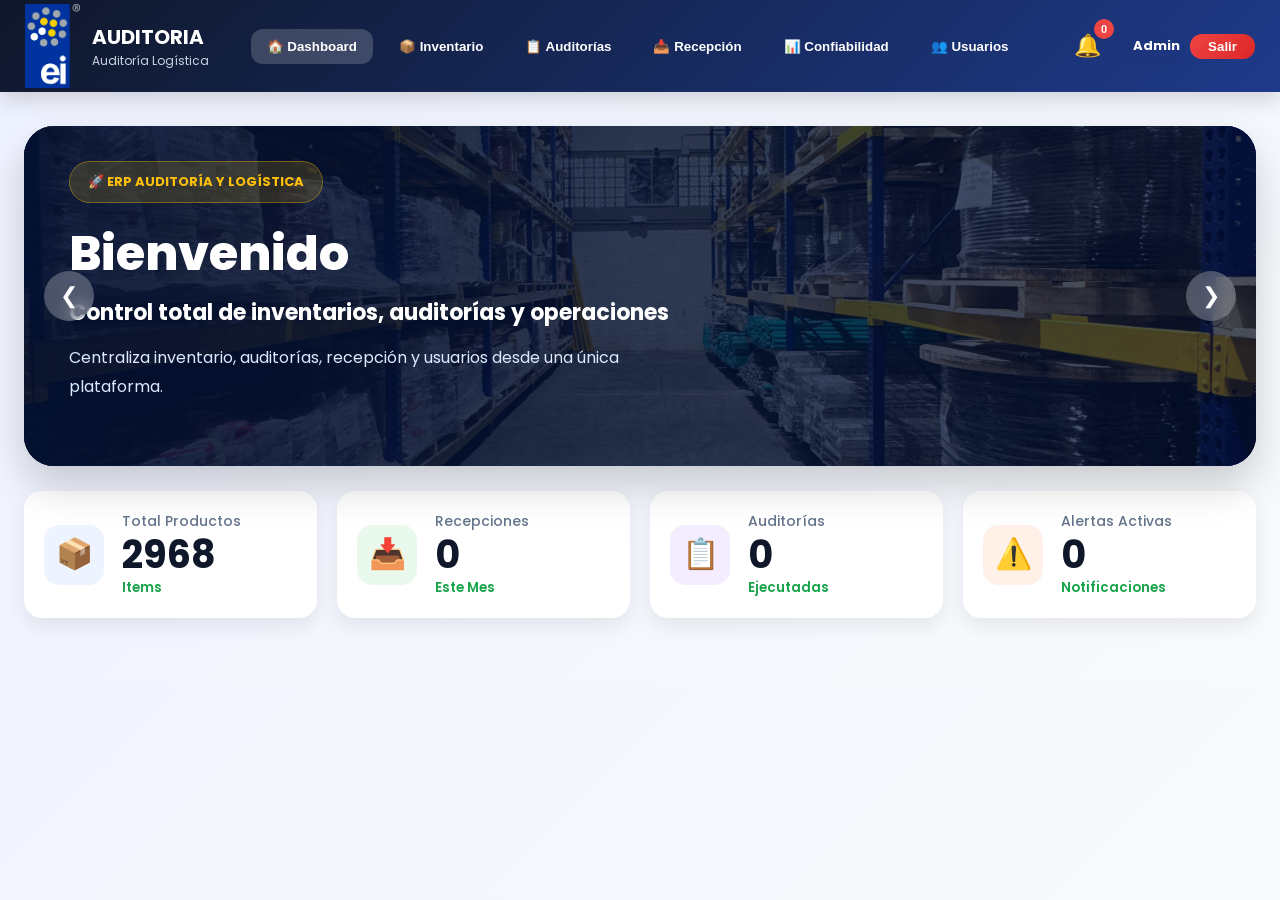
==== commit 65350354: "Fix HTML structure and update dashboard content" ====
--- a/dashboard.html
+++ b/dashboard.html
@@ -8,6 +8,7 @@
 
 <link rel="stylesheet" href="css/styles.css">
 <link rel="stylesheet" href="css/confiabilidad.css">
+  <link rel="stylesheet" href="css/auditorias.css">
 
 <link rel="stylesheet"
 href="https://cdnjs.cloudflare.com/ajax/libs/font-awesome/6.5.2/css/all.min.css">
@@ -122,10 +123,6 @@
 
   <div class="user-avatar">
 
-    <span id="userIniciales">
-      ADM
-    </span>
-
   </div>
 
   <div class="user-info">
@@ -227,11 +224,11 @@
       </span>
 
       <strong id="heroInventario">
-        1928
+        2968
       </strong>
 
       <small>
-        Inventario General
+        Items
       </small>
 
     </div>
--- a/css/auditorias.css
+++ b/css/auditorias.css
@@ -0,0 +1,2211 @@
+/*==================================================
+=            AUDITORÍAS — PREMIUM EDITION
+=            Sistema visual épico, corporativo y de alto nivel
+==================================================*/
+
+/*==================================================
+=            VARIABLES
+==================================================*/
+
+:root{
+
+    --azul:#2563EB;
+    --azul-dark:#1D4ED8;
+    --azul-deep:#0F1E45;
+    --azul-glow:rgba(37,99,235,.35);
+
+    --oro:#F5B93D;
+    --oro-dark:#D89A1D;
+    --oro-glow:rgba(245,185,61,.35);
+
+    --verde:#16A34A;
+    --rojo:#EF4444;
+    --amarillo:#FACC15;
+
+    --gris:#64748B;
+    --gris-claro:#E2E8F0;
+
+    --fondo:#F4F6FB;
+    --texto:#0B1220;
+
+    --blanco:#FFFFFF;
+
+    --radio:22px;
+    --radio-sm:14px;
+
+    --borde:1px solid rgba(15,23,42,.07);
+
+    --sombra-suave:
+        0 2px 8px rgba(15,23,42,.04),
+        0 12px 32px rgba(15,23,42,.06);
+
+    --sombra-hover:
+        0 8px 20px rgba(15,23,42,.06),
+        0 30px 60px rgba(15,23,42,.12);
+
+    --sombra-azul:
+        0 14px 30px rgba(37,99,235,.28);
+
+    --gradiente-principal:
+        linear-gradient(135deg,#1D4ED8 0%,#2563EB 45%,#0F1E45 100%);
+
+    --gradiente-oro:
+        linear-gradient(135deg,#F5B93D 0%,#D89A1D 100%);
+
+    --transicion:.3s cubic-bezier(.22,.9,.32,1);
+
+}
+
+
+/*==================================================
+=            FONDO GLOBAL DEL MÓDULO
+==================================================*/
+
+.module-container{
+
+    display:flex;
+
+    flex-direction:column;
+
+    gap:32px;
+
+    position:relative;
+
+    animation:apareceModulo .5s ease;
+
+}
+
+@keyframes apareceModulo{
+
+    from{
+        opacity:0;
+        transform:translateY(14px);
+    }
+
+    to{
+        opacity:1;
+        transform:translateY(0);
+    }
+
+}
+
+
+/*==================================================
+=            HEADER
+==================================================*/
+
+.module-header{
+
+    display:flex;
+
+    justify-content:space-between;
+
+    align-items:center;
+
+    padding:34px 40px;
+
+    border-radius:26px;
+
+    position:relative;
+
+    overflow:hidden;
+
+    background:var(--gradiente-principal);
+
+    box-shadow:
+        0 20px 45px rgba(15,30,69,.35),
+        inset 0 1px 0 rgba(255,255,255,.08);
+
+}
+
+.module-header::before{
+
+    content:'';
+
+    position:absolute;
+
+    inset:0;
+
+    background:
+        radial-gradient(circle at 15% 20%, rgba(245,185,61,.18), transparent 45%),
+        radial-gradient(circle at 85% 80%, rgba(255,255,255,.10), transparent 50%);
+
+    pointer-events:none;
+
+}
+
+.module-header::after{
+
+    content:'';
+
+    position:absolute;
+
+    top:-40%;
+
+    left:-10%;
+
+    width:60%;
+
+    height:220%;
+
+    background:linear-gradient(
+        115deg,
+        transparent 30%,
+        rgba(255,255,255,.06) 45%,
+        transparent 60%
+    );
+
+    animation:brilloHeader 7s ease-in-out infinite;
+
+}
+
+@keyframes brilloHeader{
+
+    0%{ transform:translateX(-20%); }
+    50%{ transform:translateX(180%); }
+    100%{ transform:translateX(180%); }
+
+}
+
+.header-title{
+
+    display:flex;
+
+    align-items:center;
+
+    gap:20px;
+
+    position:relative;
+
+}
+
+.header-icon{
+
+    width:62px;
+
+    height:62px;
+
+    flex-shrink:0;
+
+    display:flex;
+
+    align-items:center;
+
+    justify-content:center;
+
+    font-size:28px;
+
+    border-radius:18px;
+
+    background:rgba(255,255,255,.12);
+
+    border:1px solid rgba(255,255,255,.22);
+
+    backdrop-filter:blur(8px);
+
+    box-shadow:
+        inset 0 1px 0 rgba(255,255,255,.25),
+        0 10px 24px rgba(0,0,0,.18);
+
+    animation:flotarIcono 4s ease-in-out infinite;
+
+    position:relative;
+
+}
+
+@keyframes flotarIcono{
+
+    0%,100%{ transform:translateY(0); }
+    50%{ transform:translateY(-4px); }
+
+}
+
+.module-header h2{
+
+    margin:0;
+
+    font-size:34px;
+
+    font-weight:800;
+
+    color:#FFFFFF;
+
+    letter-spacing:-.5px;
+
+    position:relative;
+
+}
+
+.module-header p{
+
+    margin-top:8px;
+
+    font-size:15px;
+
+    color:rgba(226,232,240,.85);
+
+    line-height:1.6;
+
+    position:relative;
+
+}
+
+.section-description{
+
+    margin-top:6px;
+
+    font-size:14px;
+
+    color:#94A3B8;
+
+}
+
+
+/*==================================================
+=            CARDS
+==================================================*/
+
+.module-card{
+
+    background:
+        linear-gradient(180deg,#FFFFFF 0%,#FCFDFF 100%);
+
+    border:var(--borde);
+
+    border-radius:var(--radio);
+
+    padding:32px;
+
+    box-shadow:var(--sombra-suave);
+
+    transition:box-shadow var(--transicion), transform var(--transicion);
+
+    position:relative;
+
+    overflow:hidden;
+
+}
+
+.module-card::before{
+
+    content:'';
+
+    position:absolute;
+
+    top:0;
+
+    left:0;
+
+    width:100%;
+
+    height:4px;
+
+    background:var(--gradiente-principal);
+
+    opacity:0;
+
+    transition:opacity var(--transicion);
+
+}
+
+.module-card:hover{
+
+    transform:translateY(-4px);
+
+    box-shadow:var(--sombra-hover);
+
+}
+
+.module-card:hover::before{
+
+    opacity:1;
+
+}
+
+
+/*==================================================
+=            TITULOS DE SECCIÓN
+==================================================*/
+
+.table-header{
+
+    display:flex;
+
+    justify-content:space-between;
+
+    align-items:center;
+
+    margin-bottom:26px;
+
+    flex-wrap:wrap;
+
+    gap:16px;
+
+}
+
+.table-header h3{
+
+    margin:0;
+
+    font-size:22px;
+
+    color:var(--texto);
+
+    font-weight:800;
+
+    position:relative;
+
+}
+
+.table-header-title{
+
+    display:flex;
+
+    align-items:center;
+
+    gap:16px;
+
+}
+
+.card-icon{
+
+    width:46px;
+
+    height:46px;
+
+    flex-shrink:0;
+
+    display:flex;
+
+    align-items:center;
+
+    justify-content:center;
+
+    font-size:20px;
+
+    border-radius:14px;
+
+    background:linear-gradient(135deg,#EFF6FF,#E0E9FF);
+
+    border:1px solid #DCE7FB;
+
+    box-shadow:0 4px 12px rgba(37,99,235,.12);
+
+    transition:var(--transicion);
+
+}
+
+.module-card:hover .card-icon{
+
+    transform:scale(1.06) rotate(-3deg);
+
+    box-shadow:0 8px 18px rgba(37,99,235,.20);
+
+}
+
+
+/*==================================================
+=            HERRAMIENTAS DE TABLA / BÚSQUEDA
+==================================================*/
+
+.table-tools{
+
+    display:flex;
+
+    align-items:center;
+
+    gap:12px;
+
+}
+
+.search-wrapper{
+
+    position:relative;
+
+    display:flex;
+
+    align-items:center;
+
+}
+
+.search-icon{
+
+    position:absolute;
+
+    left:18px;
+
+    font-size:14px;
+
+    opacity:.55;
+
+    pointer-events:none;
+
+}
+
+.input-search{
+
+    height:46px;
+
+    min-width:240px;
+
+    padding:0 18px 0 42px;
+
+    border-radius:999px;
+
+    border:1px solid var(--gris-claro);
+
+    background:#F8FAFC;
+
+    font-size:14px;
+
+    
+
+    transition:var(--transicion);
+
+}
+
+.input-search:hover{
+
+    border-color:#CBD5E1;
+
+}
+
+.input-search:focus{
+
+    outline:none;
+
+    border-color:var(--azul);
+
+    background:#FFFFFF;
+
+    box-shadow:0 0 0 5px var(--azul-glow);
+
+}
+
+
+/*==================================================
+=            FORMULARIOS
+==================================================*/
+
+.form-grid{
+
+    display:grid;
+
+    grid-template-columns:
+    repeat(auto-fit,minmax(260px,1fr));
+
+    gap:24px;
+
+}
+
+.input-group{
+
+    display:flex;
+
+    flex-direction:column;
+
+}
+
+.input-group label{
+
+    margin-bottom:9px;
+
+    font-size:12.5px;
+
+    font-weight:700;
+
+    color:#334155;
+
+    text-transform:uppercase;
+
+    letter-spacing:.7px;
+
+}
+
+
+/*==================================================
+=            INPUTS
+==================================================*/
+
+.input-group input,
+
+.input-group select{
+
+    height:52px;
+
+    padding:0 18px;
+
+    border:1.5px solid #E2E8F0;
+
+    border-radius:var(--radio-sm);
+
+    background:#F8FAFC;
+
+    font-size:14px;
+
+    
+    color:var(--texto);
+
+    transition:var(--transicion);
+
+}
+
+.input-group input:hover,
+
+.input-group select:hover{
+
+    border-color:#B9C4D6;
+
+    background:#FFFFFF;
+
+}
+
+.input-group input:focus,
+
+.input-group select:focus{
+
+    outline:none;
+
+    border-color:var(--azul);
+
+    background:#FFFFFF;
+
+    box-shadow:0 0 0 5px var(--azul-glow);
+
+}
+
+.textarea-group{
+
+    margin-top:26px;
+
+}
+
+.textarea-group textarea{
+
+    min-height:150px;
+
+    width:100%;
+
+    padding:20px;
+
+    border-radius:18px;
+
+    border:1.5px solid #E2E8F0;
+
+    background:#F8FAFC;
+
+    resize:vertical;
+
+    font-size:14px;
+
+    
+
+    color:var(--texto);
+
+    transition:var(--transicion);
+
+}
+
+.textarea-group textarea:focus{
+
+    outline:none;
+
+    border-color:var(--azul);
+
+    background:#FFFFFF;
+
+    box-shadow:0 0 0 5px var(--azul-glow);
+
+}
+
+
+/*==================================================
+=            BOTONES GENERALES
+==================================================*/
+
+.button-group{
+
+    display:flex;
+
+    align-items:center;
+
+    gap:16px;
+
+    margin-top:26px;
+
+    flex-wrap:wrap;
+
+}
+
+.btn-primary{
+
+    position:relative;
+
+    overflow:hidden;
+
+    background:var(--gradiente-principal);
+
+    background-size:200% 200%;
+
+    color:white;
+
+    border:none;
+
+    border-radius:var(--radio-sm);
+
+    padding:15px 30px;
+
+    font-size:14px;
+
+    font-weight:700;
+
+    
+
+    letter-spacing:.3px;
+
+    cursor:pointer;
+
+    box-shadow:var(--sombra-azul);
+
+    transition:transform var(--transicion), box-shadow var(--transicion), background-position .6s ease;
+
+}
+
+.btn-primary::after{
+
+    content:'';
+
+    position:absolute;
+
+    top:0;
+
+    left:-60%;
+
+    width:40%;
+
+    height:100%;
+
+    background:linear-gradient(
+        115deg,
+        transparent,
+        rgba(255,255,255,.35),
+        transparent
+    );
+
+    transform:skewX(-20deg);
+
+    transition:left .6s ease;
+
+}
+
+.btn-primary:hover{
+
+    transform:translateY(-3px);
+
+    background-position:100% 50%;
+
+    box-shadow:
+        0 18px 34px rgba(37,99,235,.38);
+
+}
+
+.btn-primary:hover::after{
+
+    left:130%;
+
+}
+
+.btn-primary:active{
+
+    transform:translateY(-1px);
+
+}
+
+.btn-icon{
+
+    display:inline-flex;
+
+    margin-right:4px;
+
+}
+
+.btn-secondary{
+
+    background:#FFFFFF;
+
+    color:var(--azul-dark);
+
+    border:2px solid var(--azul);
+
+    border-radius:var(--radio-sm);
+
+    padding:13px 26px;
+
+    font-size:14px;
+
+    font-weight:700;
+
+   
+
+    cursor:pointer;
+
+    transition:var(--transicion);
+
+}
+
+.btn-secondary:hover{
+
+    background:var(--azul);
+
+    color:white;
+
+    transform:translateY(-3px);
+
+    box-shadow:0 14px 26px rgba(37,99,235,.25);
+
+}
+
+
+/*==================================================
+=            BOTÓN GUARDAR (FLOTANTE PREMIUM)
+==================================================*/
+
+.guardar-container{
+
+    display:flex;
+
+    justify-content:flex-end;
+
+}
+
+.guardar-container .btn-primary{
+
+    padding:17px 38px;
+
+    font-size:15px;
+
+    border-radius:16px;
+
+    box-shadow:
+        0 18px 40px rgba(37,99,235,.35);
+
+}
+
+
+/*==================================================
+=            TABLA
+==================================================*/
+
+.table-container{
+
+    overflow:auto;
+
+    border-radius:20px;
+
+    border:var(--borde);
+
+    box-shadow:var(--sombra-suave);
+
+}
+
+.table-pro{
+
+    width:100%;
+
+    border-collapse:collapse;
+
+}
+
+.table-pro thead{
+
+    background:var(--gradiente-principal);
+
+    color:white;
+
+}
+
+.table-pro thead th:first-child{
+
+    border-top-left-radius:20px;
+
+}
+
+.table-pro thead th:last-child{
+
+    border-top-right-radius:20px;
+
+}
+
+.table-pro th{
+
+    padding:19px 20px;
+
+    text-align:left;
+
+    font-size:12.5px;
+
+    font-weight:700;
+
+    text-transform:uppercase;
+
+    letter-spacing:.8px;
+
+    white-space:nowrap;
+
+}
+
+.table-pro td{
+
+    padding:17px 20px;
+
+    border-bottom:1px solid #EEF2F7;
+
+    color:#334155;
+
+    font-size:14px;
+
+    vertical-align:middle;
+
+}
+
+.table-pro tbody tr{
+
+    transition:background var(--transicion), transform var(--transicion);
+
+    position:relative;
+
+}
+
+.table-pro tbody tr:nth-child(even){
+
+    background:#FAFBFF;
+
+}
+
+.table-pro tbody tr:hover{
+
+    background:linear-gradient(90deg,#EFF6FF 0%,#F8FBFF 100%) !important;
+
+}
+
+.table-pro tbody tr:last-child td{
+
+    border-bottom:none;
+
+}
+
+.table-pro tbody tr td:first-child{
+
+    border-left:3px solid transparent;
+
+    transition:border-color var(--transicion);
+
+    font-weight:600;
+
+    color:var(--texto);
+
+}
+
+.table-pro tbody tr:hover td:first-child{
+
+    border-left:3px solid var(--azul);
+
+}
+
+.table-pro tbody td[colspan]{
+
+    text-align:center;
+
+    padding:50px 20px;
+
+    color:#94A3B8;
+
+    font-size:14px;
+
+    background:
+        repeating-linear-gradient(
+            135deg,
+            #FAFBFF,
+            #FAFBFF 10px,
+            #F4F6FB 10px,
+            #F4F6FB 20px
+        );
+
+}
+
+
+/*==================================================
+=            BADGES ESTADO
+==================================================*/
+
+.estado-pendiente,
+
+.estado-proceso,
+
+.estado-finalizada{
+
+    display:inline-flex;
+
+    align-items:center;
+
+    justify-content:center;
+
+    gap:6px;
+
+    min-width:112px;
+
+    padding:8px 15px;
+
+    border-radius:999px;
+
+    font-size:12px;
+
+    font-weight:700;
+
+    letter-spacing:.3px;
+
+    box-shadow:0 1px 2px rgba(15,23,42,.06);
+
+}
+
+.estado-pendiente::before,
+
+.estado-proceso::before,
+
+.estado-finalizada::before{
+
+    content:'';
+
+    width:7px;
+
+    height:7px;
+
+    border-radius:50%;
+
+}
+
+.estado-pendiente{
+
+    background:#FEF3C7;
+
+    color:#92400E;
+
+}
+
+.estado-pendiente::before{
+
+    background:#F59E0B;
+
+    box-shadow:0 0 0 4px rgba(245,158,11,.18);
+
+}
+
+.estado-proceso{
+
+    background:#DBEAFE;
+
+    color:#1D4ED8;
+
+}
+
+.estado-proceso::before{
+
+    background:#2563EB;
+
+    box-shadow:0 0 0 4px rgba(37,99,235,.18);
+
+}
+
+.estado-finalizada{
+
+    background:#DCFCE7;
+
+    color:#166534;
+
+}
+
+.estado-finalizada::before{
+
+    background:#16A34A;
+
+    box-shadow:0 0 0 4px rgba(22,163,74,.18);
+
+}
+
+
+/*==================================================
+=            ACCIONES TABLA
+==================================================*/
+
+.acciones-tabla{
+
+    display:flex;
+
+    justify-content:center;
+
+    align-items:center;
+
+    gap:8px;
+
+    flex-wrap:wrap;
+
+}
+
+
+/*==================================================
+=            BOTONES ACCIONES
+==================================================*/
+
+.acciones-tabla button {
+    width: 69px;
+    height: 20px;
+    min-width: 36px;
+    border: none;
+    border-radius: 11px;
+    display: inline-flex;
+    justify-content: center;
+    align-items: center;
+    cursor: pointer;
+    transition: var(--transicion);
+    font-size: 11px;
+    line-height: 1;
+    padding: 0;
+    margin: 0;
+    box-shadow: 0 2px 6px rgba(15, 23, 42, .08);
+    position: relative;
+}
+
+.acciones-tabla button:hover{
+
+    transform:translateY(-3px) scale(1.05);
+
+}
+
+.acciones-tabla button:active{
+
+    transform:translateY(-1px) scale(1);
+
+}
+
+/* Neutraliza estilos del .btn-primary cuando se usa como
+   botón de icono dentro de la tabla (acción "Documentos") */
+
+.acciones-tabla button.btn-primary{
+
+    background:linear-gradient(135deg,#334155,#0F172A);
+
+    background-size:auto;
+
+    box-shadow:0 2px 6px rgba(15,23,42,.08);
+
+    letter-spacing:normal;
+
+    text-transform:none;
+
+}
+
+.acciones-tabla button.btn-primary::after{
+
+    content:none;
+
+}
+
+.acciones-tabla button.btn-primary:hover{
+
+    box-shadow:0 10px 20px rgba(15,23,42,.30);
+
+}
+
+
+/*==================================================
+=            VER
+==================================================*/
+
+.btn-ver{
+
+    background:var(--gradiente-principal);
+
+    color:white;
+
+}
+
+.btn-ver:hover{
+
+    box-shadow:0 10px 20px rgba(37,99,235,.35);
+
+}
+
+
+/*==================================================
+=            EDITAR
+==================================================*/
+
+.btn-editar{
+
+    background:var(--gradiente-oro);
+
+    color:#3A2803;
+
+}
+
+.btn-editar:hover{
+
+    box-shadow:0 10px 20px rgba(217,154,29,.35);
+
+}
+
+
+/*==================================================
+=            ELIMINAR
+==================================================*/
+
+.btn-eliminar{
+
+    background:linear-gradient(135deg,#F87171,#DC2626);
+
+    color:white;
+
+}
+
+.btn-eliminar:hover{
+
+    box-shadow:0 10px 20px rgba(220,38,38,.35);
+
+}
+
+
+/*==================================================
+=            DESCARGAR
+==================================================*/
+
+.btn-descargar{
+
+    background:var(--gradiente-principal);
+
+    color:white;
+
+    border:none;
+
+    border-radius:12px;
+
+    padding:11px 20px;
+
+    cursor:pointer;
+
+    font-weight:700;
+
+    font-family:'Poppins',sans-serif;
+
+    transition:var(--transicion);
+
+    box-shadow:0 8px 18px rgba(37,99,235,.22);
+
+}
+
+.btn-descargar:hover{
+
+    transform:translateY(-3px);
+
+    box-shadow:0 14px 26px rgba(37,99,235,.32);
+
+}
+
+
+/*==================================================
+=            DOCUMENTOS ADJUNTOS
+==================================================*/
+
+.documentos-container{
+
+    display:flex;
+
+    flex-direction:column;
+
+    gap:20px;
+
+    margin-top:22px;
+
+}
+
+#listaDocumentos{
+
+    display:flex;
+
+    flex-direction:column;
+
+    gap:15px;
+
+}
+
+.documento-vacio{
+
+    border:2px dashed #CBD5E1;
+
+    border-radius:20px;
+
+    background:
+        repeating-linear-gradient(
+            135deg,
+            #F8FAFC,
+            #F8FAFC 10px,
+            #F1F5F9 10px,
+            #F1F5F9 20px
+        );
+
+    padding:38px;
+
+    text-align:center;
+
+    color:#64748B;
+
+    font-size:15px;
+
+    font-weight:500;
+
+}
+
+.documento-item{
+
+    display:flex;
+
+    justify-content:space-between;
+
+    align-items:center;
+
+    gap:20px;
+
+    padding:19px 24px;
+
+    background:white;
+
+    border:1px solid #E2E8F0;
+
+    border-radius:18px;
+
+    transition:var(--transicion);
+
+}
+
+.documento-item:hover{
+
+    transform:translateY(-3px);
+
+    border-color:#C7D6F5;
+
+    box-shadow:var(--sombra-hover);
+
+}
+
+.documento-info{
+
+    display:flex;
+
+    flex-direction:column;
+
+    gap:6px;
+
+}
+
+.documento-nombre{
+
+    font-size:15px;
+
+    font-weight:700;
+
+    color:var(--texto);
+
+}
+
+.documento-tipo{
+
+    font-size:13px;
+
+    color:#64748B;
+
+}
+
+.documento-acciones{
+
+    display:flex;
+
+    gap:10px;
+
+}
+
+
+/*==================================================
+=            MODAL
+==================================================*/
+
+.modal-documentos{
+
+    position:fixed;
+
+    top:0;
+    left:0;
+    right:0;
+    bottom:0;
+
+    background:rgba(15,23,42,.60);
+
+    backdrop-filter:blur(8px);
+
+    display:none;
+
+    justify-content:center;
+
+    align-items:flex-start;
+
+    overflow-y:auto;
+
+    padding:40px 25px;
+
+    z-index:9999;
+
+}
+
+.modal-documentos.active{
+
+    display:flex;
+
+    animation:fadeModal .3s ease;
+
+}
+
+@keyframes fadeModal{
+
+    from{ opacity:0; }
+
+    to{ opacity:1; }
+
+}
+
+.modal-documentos-content{
+
+    width:900px;
+
+    max-width:100%;
+
+    background:white;
+
+    border-radius:26px;
+
+    overflow:hidden;
+
+    box-shadow:
+        0 30px 80px rgba(5,10,25,.45),
+        0 0 0 1px rgba(255,255,255,.06);
+
+    animation:subirModal .35s cubic-bezier(.22,.9,.32,1);
+
+}
+
+@keyframes subirModal{
+
+    from{
+
+        opacity:0;
+
+        transform:translateY(34px) scale(.98);
+
+    }
+
+    to{
+
+        opacity:1;
+
+        transform:translateY(0) scale(1);
+
+    }
+
+}
+
+
+/*==================================================
+=            HEADER MODAL
+==================================================*/
+
+.modal-header{
+
+    display:flex;
+
+    justify-content:space-between;
+
+    align-items:center;
+
+    padding:24px 30px;
+
+    background:var(--gradiente-principal);
+
+    position:relative;
+
+    overflow:hidden;
+
+}
+
+.modal-header::before{
+
+    content:'';
+
+    position:absolute;
+
+    inset:0;
+
+    background:radial-gradient(circle at 90% 0%, rgba(245,185,61,.20), transparent 55%);
+
+}
+
+.modal-header h3{
+
+    margin:0;
+
+    color:white;
+
+    font-size:23px;
+
+    font-weight:800;
+
+    position:relative;
+
+}
+
+.btn-cerrar-modal{
+
+    width:42px;
+
+    height:42px;
+
+    border:none;
+
+    border-radius:50%;
+
+    background:rgba(255,255,255,.14);
+
+    color:white;
+
+    cursor:pointer;
+
+    font-size:18px;
+
+    transition:var(--transicion);
+
+    position:relative;
+
+}
+
+.btn-cerrar-modal:hover{
+
+    background:#EF4444;
+
+    transform:rotate(90deg);
+
+}
+
+
+/*==================================================
+=            CONTENIDO MODAL
+==================================================*/
+
+#listaDocumentosModal{
+
+    padding:30px;
+
+    display:flex;
+
+    flex-direction:column;
+
+    gap:18px;
+
+    max-height:520px;
+
+    overflow:auto;
+
+}
+
+
+/*==================================================
+=            TARJETA DOCUMENTO (STORAGE)
+==================================================*/
+
+.documento-storage{
+
+    display:flex;
+
+    justify-content:space-between;
+
+    align-items:center;
+
+    gap:20px;
+
+    padding:22px;
+
+    background:#F8FAFC;
+
+    border:1px solid #E2E8F0;
+
+    border-radius:18px;
+
+    transition:var(--transicion);
+
+}
+
+.documento-storage:hover{
+
+    background:white;
+
+    border-color:#C7D6F5;
+
+    transform:translateY(-3px);
+
+    box-shadow:0 14px 30px rgba(37,99,235,.10);
+
+}
+
+.documento-storage strong{
+
+    display:block;
+
+    font-size:16px;
+
+    color:var(--texto);
+
+    margin-bottom:6px;
+
+}
+
+.documento-storage small{
+
+    color:#64748B;
+
+    font-size:13px;
+
+}
+
+
+/*==================================================
+=            MODAL DETALLE
+==================================================*/
+
+.modal-detalle{
+
+    width:1000px;
+
+    max-width:100%;
+
+}
+
+
+/*==================================================
+=            GRID INFORMACIÓN
+==================================================*/
+
+.detalle-grid{
+
+    display:grid;
+
+    grid-template-columns:
+    repeat(auto-fit,minmax(260px,1fr));
+
+    gap:20px;
+
+    padding:30px;
+
+}
+
+
+/*==================================================
+=            TARJETAS DETALLE
+==================================================*/
+
+.detalle-item{
+
+    display:flex;
+
+    flex-direction:column;
+
+    gap:8px;
+
+    background:#F8FAFC;
+
+    border:1px solid #E2E8F0;
+
+    border-radius:18px;
+
+    padding:18px 20px;
+
+    transition:var(--transicion);
+
+    position:relative;
+
+    overflow:hidden;
+
+}
+
+.detalle-item::before{
+
+    content:'';
+
+    position:absolute;
+
+    top:0;
+
+    left:0;
+
+    width:4px;
+
+    height:100%;
+
+    background:var(--gradiente-oro);
+
+    opacity:0;
+
+    transition:opacity var(--transicion);
+
+}
+
+.detalle-item:hover{
+
+    background:white;
+
+    transform:translateY(-3px);
+
+    box-shadow:0 14px 30px rgba(15,23,42,.08);
+
+}
+
+.detalle-item:hover::before{
+
+    opacity:1;
+
+}
+
+.detalle-item label{
+
+    font-size:12px;
+
+    color:#64748B;
+
+    font-weight:700;
+
+    text-transform:uppercase;
+
+    letter-spacing:.6px;
+
+}
+
+.detalle-item span{
+
+    font-size:16px;
+
+    color:var(--texto);
+
+    font-weight:700;
+
+}
+
+.detalle-item span.estado-pendiente,
+
+.detalle-item span.estado-proceso,
+
+.detalle-item span.estado-finalizada{
+
+    font-size:12px;
+
+    align-self:flex-start;
+
+}
+
+.detalle-item span.estado-pendiente{ color:#92400E; }
+.detalle-item span.estado-proceso{ color:#1D4ED8; }
+.detalle-item span.estado-finalizada{ color:#166534; }
+
+
+/*==================================================
+=            OBSERVACIONES
+==================================================*/
+
+.detalle-observaciones{
+
+    padding:0 30px 30px;
+
+}
+
+.detalle-observaciones h4{
+
+    margin-bottom:15px;
+
+    color:var(--texto);
+
+    font-size:18px;
+
+    font-weight:800;
+
+}
+
+#detalleObservaciones{
+
+    background:#F8FAFC;
+
+    border:1px solid #E2E8F0;
+
+    border-radius:18px;
+
+    padding:22px;
+
+    min-height:140px;
+
+    color:#475569;
+
+    line-height:1.7;
+
+    white-space:pre-wrap;
+
+}
+
+
+/*==================================================
+=            DOCUMENTOS DEL DETALLE
+==================================================*/
+
+.detalle-documentos{
+
+    padding:0 30px 30px;
+
+}
+
+.detalle-documentos h4{
+
+    margin-bottom:18px;
+
+    color:var(--texto);
+
+    font-size:18px;
+
+    font-weight:800;
+
+}
+
+#detalleDocumentos{
+
+    display:flex;
+
+    flex-direction:column;
+
+    gap:16px;
+
+}
+
+
+/*==================================================
+=            TARJETA DOCUMENTO (DETALLE)
+==================================================*/
+
+.detalle-doc{
+
+    display:flex;
+
+    justify-content:space-between;
+
+    align-items:center;
+
+    gap:20px;
+
+    background:#F8FAFC;
+
+    border:1px solid #E2E8F0;
+
+    border-radius:18px;
+
+    padding:18px 22px;
+
+    transition:var(--transicion);
+
+}
+
+.detalle-doc:hover{
+
+    background:white;
+
+    transform:translateY(-3px);
+
+    box-shadow:0 14px 30px rgba(37,99,235,.12);
+
+}
+
+.detalle-doc-info{
+
+    display:flex;
+
+    flex-direction:column;
+
+    gap:5px;
+
+}
+
+.detalle-doc-info strong{
+
+    font-size:15px;
+
+    color:var(--texto);
+
+}
+
+.detalle-doc-info span{
+
+    font-size:13px;
+
+    color:#64748B;
+
+}
+
+
+/*==================================================
+=            BOTÓN DESCARGAR (DETALLE)
+==================================================*/
+
+.detalle-doc button{
+
+    background:var(--gradiente-principal);
+
+    color:white;
+
+    border:none;
+
+    border-radius:12px;
+
+    padding:10px 18px;
+
+    cursor:pointer;
+
+    font-weight:700;
+
+    
+
+    transition:var(--transicion);
+
+}
+
+.detalle-doc button:hover{
+
+    transform:translateY(-3px);
+
+    box-shadow:0 12px 24px rgba(37,99,235,.28);
+
+}
+
+
+/*==================================================
+=            SIN OBSERVACIONES / SIN DATOS
+==================================================*/
+
+.detalle-vacio{
+
+    padding:36px;
+
+    text-align:center;
+
+    color:#94A3B8;
+
+    border:2px dashed #CBD5E1;
+
+    border-radius:18px;
+
+    background:#F8FAFC;
+
+}
+
+
+/*==================================================
+=            SCROLL
+==================================================*/
+
+#listaDocumentosModal::-webkit-scrollbar,
+
+#detalleDocumentos::-webkit-scrollbar,
+
+.table-container::-webkit-scrollbar,
+
+#listaDocumentos::-webkit-scrollbar{
+
+    width:8px;
+
+    height:8px;
+
+}
+
+#listaDocumentosModal::-webkit-scrollbar-thumb,
+
+#detalleDocumentos::-webkit-scrollbar-thumb,
+
+.table-container::-webkit-scrollbar-thumb,
+
+#listaDocumentos::-webkit-scrollbar-thumb{
+
+    background:linear-gradient(180deg,#94A3B8,#64748B);
+
+    border-radius:20px;
+
+}
+
+.table-container::-webkit-scrollbar-track,
+
+#listaDocumentos::-webkit-scrollbar-track,
+
+#listaDocumentosModal::-webkit-scrollbar-track{
+
+    background:#F1F5F9;
+
+}
+
+
+/*==================================================
+=            TRANSICIONES GLOBALES DEL MÓDULO
+==================================================*/
+
+button,
+
+input,
+
+select,
+
+textarea,
+
+.documento-item,
+
+.documento-storage,
+
+.detalle-item,
+
+.detalle-doc,
+
+.module-card{
+
+    transition:.25s ease;
+
+}
+
+
+/*==================================================
+=            INPUT PLACEHOLDER
+==================================================*/
+
+input::placeholder,
+
+textarea::placeholder{
+
+    color:#94A3B8;
+
+}
+
+
+/*==================================================
+=            SELECCIÓN DE TEXTO
+==================================================*/
+
+::selection{
+
+    background:var(--azul);
+
+    color:white;
+
+}
+
+
+/*==================================================
+=            EFECTO FOCUS
+==================================================*/
+
+button:focus,
+
+input:focus,
+
+select:focus,
+
+textarea:focus{
+
+    outline:none;
+
+}
+
+
+/*==================================================
+=            RESPONSIVE
+==================================================*/
+
+@media (max-width:1200px){
+
+    .detalle-grid{
+
+        grid-template-columns:
+        repeat(2,1fr);
+
+    }
+
+}
+
+@media (max-width:992px){
+
+    .form-grid{
+
+        grid-template-columns:1fr 1fr;
+
+    }
+
+    .modal-documentos-content{
+
+        width:95%;
+
+    }
+
+    .module-header{
+
+        padding:28px 30px;
+
+    }
+
+}
+
+@media (max-width:768px){
+
+    .module-card{
+
+        padding:22px;
+
+    }
+
+    .module-header{
+
+        flex-direction:column;
+
+        align-items:flex-start;
+
+        gap:14px;
+
+        padding:26px;
+
+    }
+
+    .module-header h2{
+
+        font-size:27px;
+
+    }
+
+    .table-header{
+
+        flex-direction:column;
+
+        align-items:flex-start;
+
+    }
+
+    .table-tools{
+
+        width:100%;
+
+    }
+
+    .search-wrapper{
+
+        width:100%;
+
+    }
+
+    .input-search{
+
+        width:100%;
+
+    }
+
+    .header-icon{
+
+        width:52px;
+
+        height:52px;
+
+        font-size:24px;
+
+    }
+
+    .form-grid{
+
+        grid-template-columns:1fr;
+
+    }
+
+    .detalle-grid{
+
+        grid-template-columns:1fr;
+
+    }
+
+    .table-container{
+
+        overflow-x:auto;
+
+    }
+
+    .acciones-tabla{
+
+        justify-content:flex-start;
+
+    }
+
+    .documento-storage,
+
+    .detalle-doc{
+
+        flex-direction:column;
+
+        align-items:flex-start;
+
+    }
+
+    .documento-storage button,
+
+    .detalle-doc button{
+
+        width:100%;
+
+    }
+
+    .guardar-container{
+
+        justify-content:stretch;
+
+    }
+
+    .guardar-container .btn-primary{
+
+        width:100%;
+
+    }
+
+}
+
+@media (max-width:480px){
+
+    .modal-header{
+
+        padding:18px 20px;
+
+    }
+
+    .modal-header h3{
+
+        font-size:19px;
+
+    }
+
+    .module-header h2{
+
+        font-size:23px;
+
+    }
+
+}
+
+
+/*==================================================
+=            FIN — AUDITORÍAS PREMIUM EDITION
+==================================================*/
